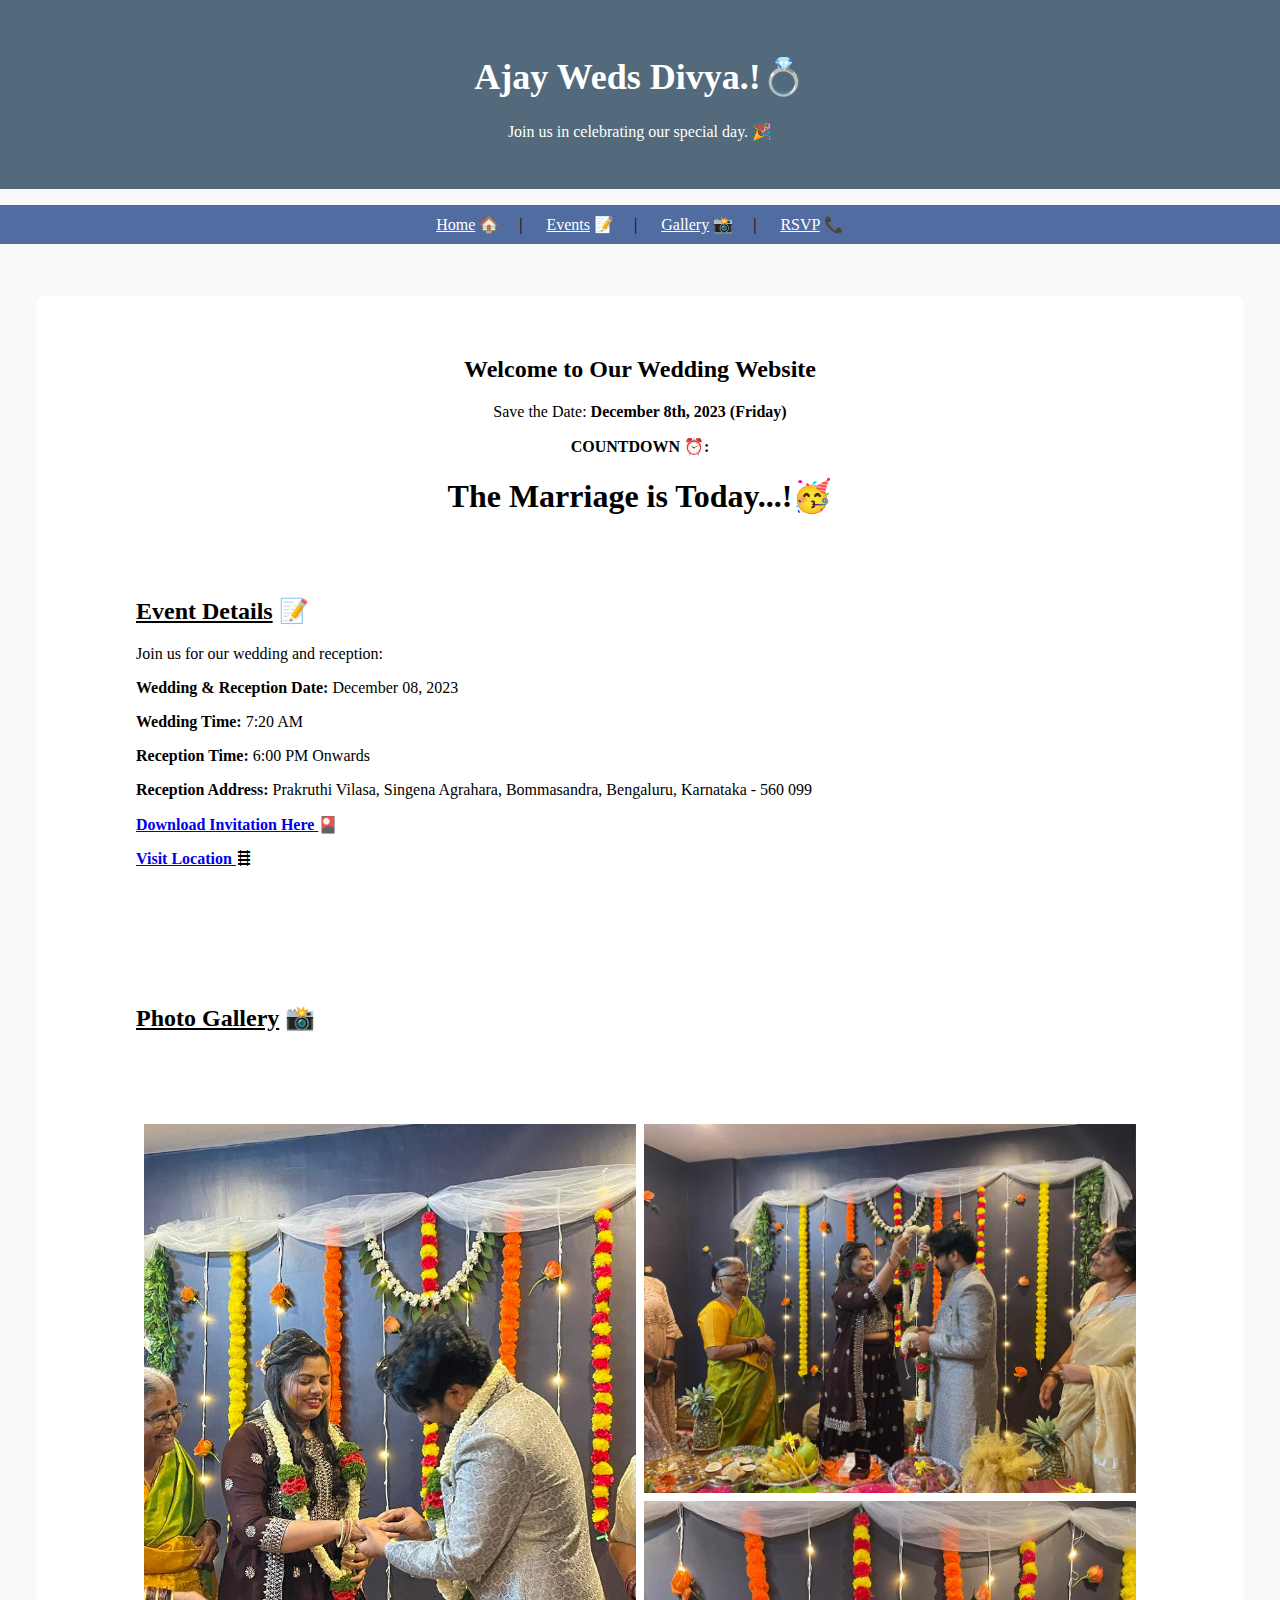
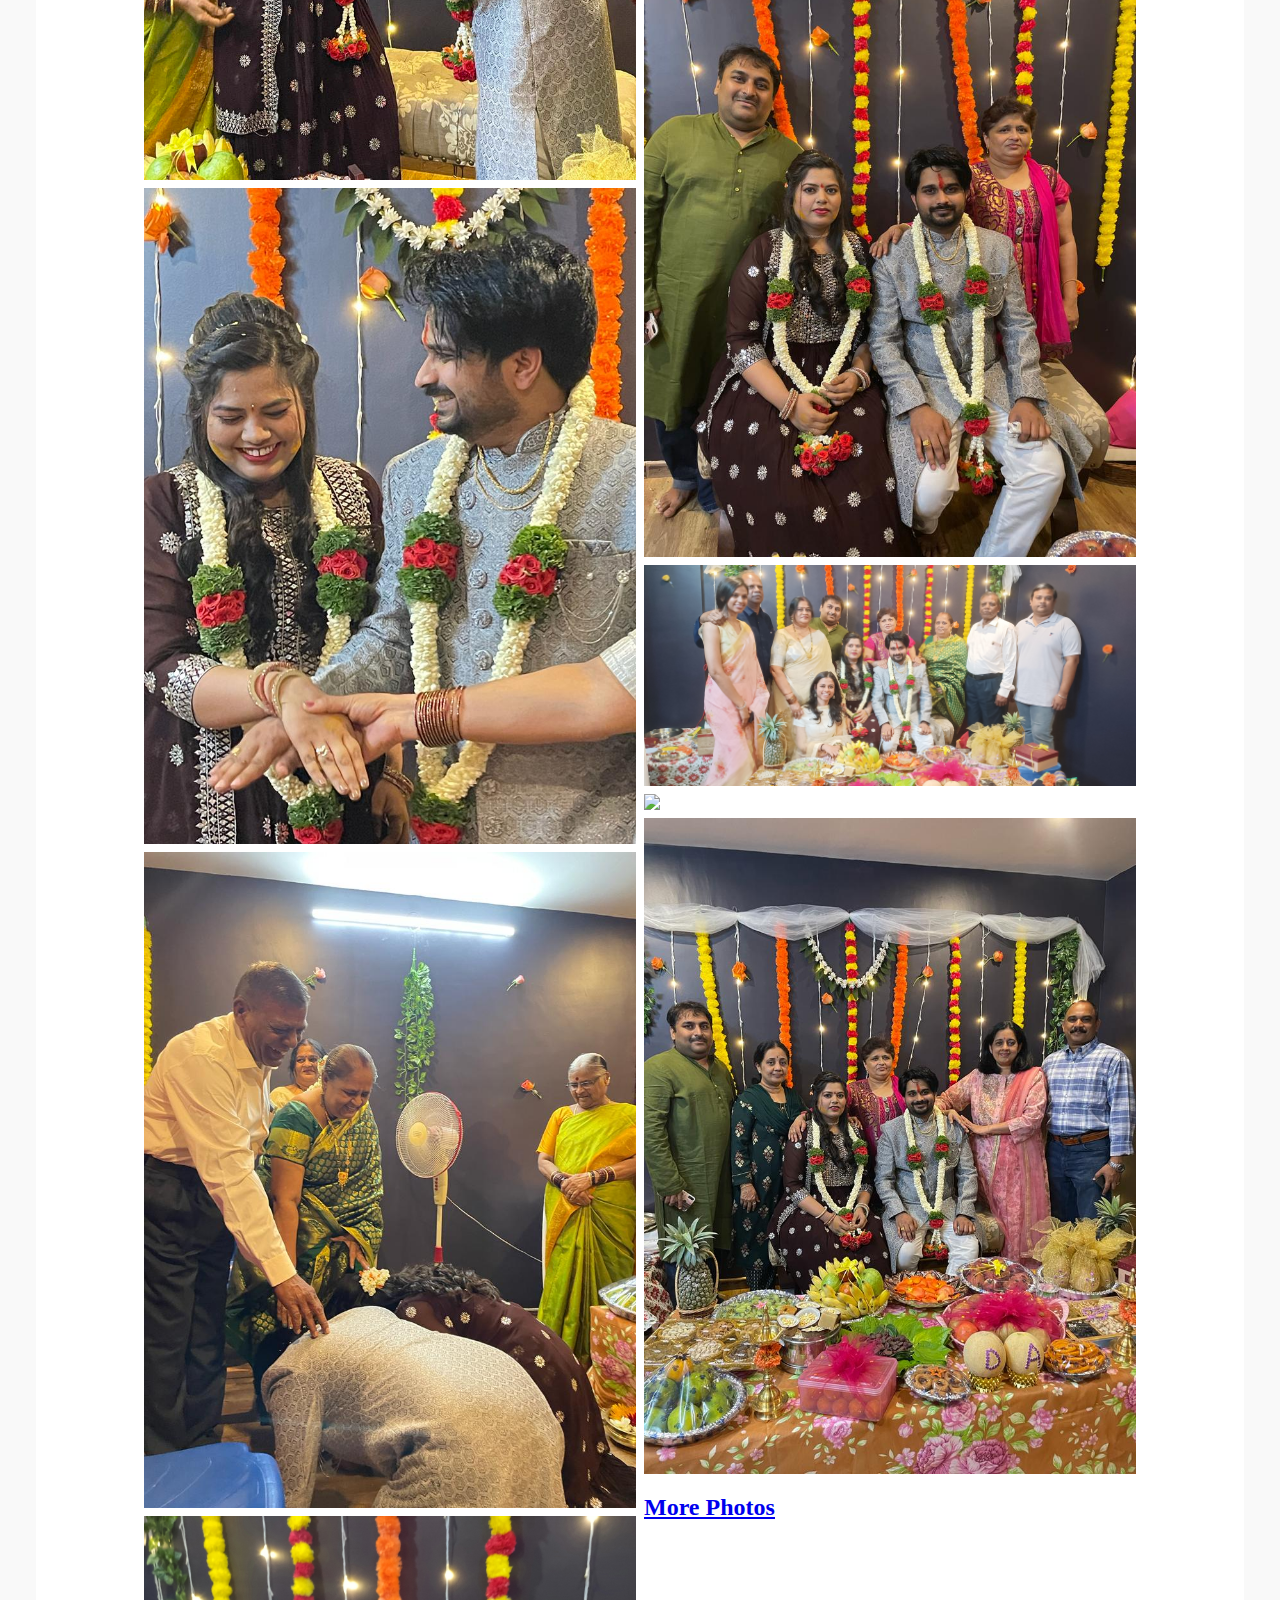
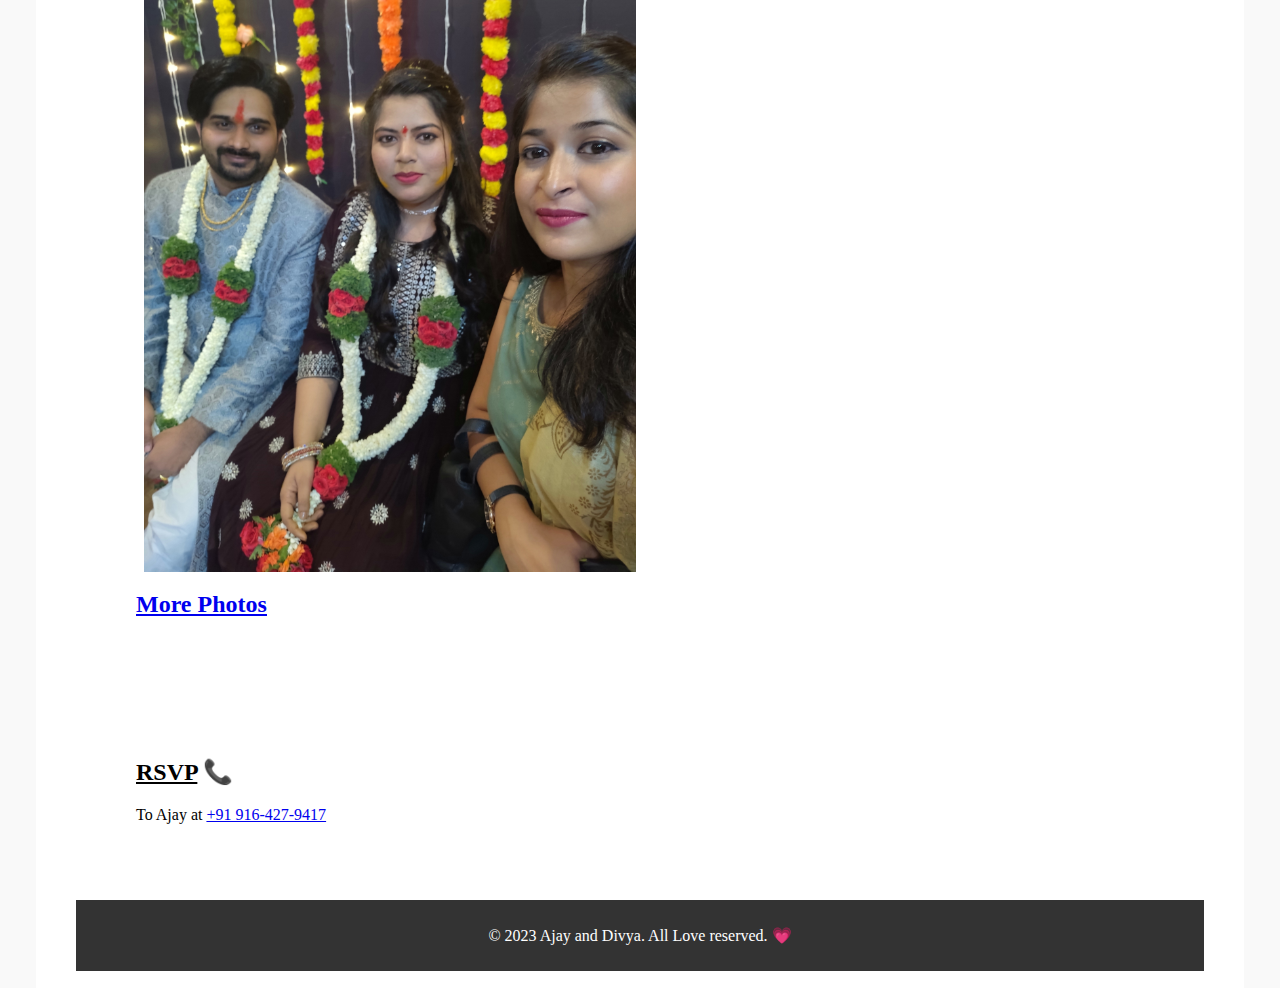
==== index.html @ 6364692f "Update index.html" ====
<!DOCTYPE html>
<html lang="en">
<head>
    <meta charset="UTF-8">
    <meta name="viewport" content="width=device-width, initial-scale=1.0,maximum-scale=1.0,user-scalable=no"> 
    <title>Ajay Weds Divya &#128151;</title>
    <link rel="stylesheet" href="style.css">
<script>
// Set the date we're counting down to
var countDownDate = new Date("Dec 8, 2023 00:00:00").getTime();

// Update the count down every 1 second
var x = setInterval(function() {

  // Get today's date and time
  var now = new Date().getTime();
    
  // Find the distance between now and the count down date
  var distance = countDownDate - now;
    
  // Time calculations for days, hours, minutes and seconds
  var days = Math.floor(distance / (1000 * 60 * 60 * 24));
  var hours = Math.floor((distance % (1000 * 60 * 60 * 24)) / (1000 * 60 * 60));
  var minutes = Math.floor((distance % (1000 * 60 * 60)) / (1000 * 60));
  var seconds = Math.floor((distance % (1000 * 60)) / 1000);
    
  // Output the result in an element with id="demo"
  document.getElementById("demo").innerHTML =  days + "d " + hours + "h "
  + minutes + "m " + seconds + "s " + " to go...!";
    
  // If the count down is over, write some text 
  if (distance < 0) {
    clearInterval(x);
    document.getElementById("demo").innerHTML = "The Marriage is Today...!🥳";
  }
}, 1000);


// Get the elements with class="column"
var elements = document.getElementsByClassName("column");

// Declare a loop variable
var i;

// Four images side by side
function four() {
  for (i = 0; i < elements.length; i++) {
    elements[i].style.msFlex = "10%";  // IE10
    elements[i].style.flex = "10%";
  }
}

// Add active class to the current button (highlight it)
var header = document.getElementById("myHeader");
var btns = header.getElementsByClassName("btn");
for (var i = 0; i < btns.length; i++) {
  btns[i].addEventListener("click", function() {
    var current = document.getElementsByClassName("active");
    current[0].className = current[0].className.replace(" active", "");
    this.className += " active";
  });
}

</script>
</head>
<body>

<div id="myHeader">
    <header class="header">
        <h1>Ajay Weds Divya.!💍</h1>
        <p>Join us in celebrating our special day. 🎉</p>
    </header>
    
 <nav>
        <ul>
            <li><a href="#home"><u>Home</u> 🏠</a></li>|
            <li><a href="#events"><u>Events</u> 📝</a></li>|
            <li><a href="#gallery"><u>Gallery</u> 📸</a></li>|
            <li><a href="#rsvp"><u>RSVP</u> 📞</a></li>    
        </ul>
  </nav>
</div>
   
   <div class="content" id="home">
    <section >
        <center><h2>Welcome to Our Wedding Website</h2>
        <p>Save the Date: <b>December 8th, 2023 (Friday)</b></p>
	<b>COUNTDOWN ⏰: <h1 id="demo"></h1></b></center>

    <section id="events">
    <h2><u>Event Details</u> 📝</h2>
    <p>Join us for our wedding and reception:</p>
    
    <p><strong>Wedding & Reception Date:</strong> December 08, 2023</p>
    <p><strong>Wedding Time:</strong> 7:20 AM</p>

     <p><strong>Reception Time:</strong> 6:00 PM Onwards</p>
     <p><strong>Reception Address:</strong> Prakruthi Vilasa, Singena Agrahara, Bommasandra, Bengaluru, Karnataka - 560 099</p>	
     <p><a href="Wedding_Invitation.jpeg" download="Download Invitation"><b>Download Invitation Here  </b></a> 🎴</p>
     <p><a href="https://maps.app.goo.gl/5Yb8RL74JtRNs9Ew7" target="_blank"> <b>Visit Location</b>   </a> 🛤 </p>
</section>

    <section id="gallery">
        <h2><u>Photo Gallery</u> 📸</h2>
	
	<!-- Header -->
<div class="header" id="myHeader">
</div>
<!-- Photo Grid -->
<div class="row"> 
  <div class="column">
    <img src="1.jpg" style="width:100%">
    <img src="3.jpg" style="width:100%">
    <img src="5.jpg" style="width:100%">
    <img src="8.jpg" style="width:100%">
  </div>
  <div class="column">
    <img src="2.jpg" style="width:100%">
    <img src="4.jpg" style="width:100%">
    <img src="6.jpg" style="width:100%">
    <img src="9.jpg" style="width:100%">    
    <img src="7.jpg" style="width:100%">
    <a href="Gallery.html"> <h2><u>More Photos</u></h2></a>
  </div>  
</div>
	    <a href="Gallery.html"> <h2><u>More Photos</u></h2></a>
    </section>

    <section id="rsvp">
        <h2><u>RSVP</u> 📞</h2>
        <p>To Ajay at <a href="tel:+91 916-427-9417">+91 916-427-9417</a>
</p>
    </section>
    
    <footer>
        <p>&copy; 2023 Ajay and Divya. All Love reserved. &#x1F497;</p>
    </footer>
</div>
<script>
window.onscroll = function() {myFunction()};

var header = document.getElementById("myHeader");
var sticky = header.offsetTop;

function myFunction() {
  if (window.pageYOffset > sticky) {
    header.classList.add("sticky");
  } else {
    header.classList.remove("sticky");
  }
}
</script>
</body>
</html>
---- style.css ----
body {
    font-family: Bradley Hand, cursive;
    margin: 0;
    padding: 0;
    background-color: #f9f9f9;
}

header {
    background-color: #526A7C;
    color: #fff;
    text-align: center;
    padding: 20px 0;
}

header h1 {
    font-size: 36px;
}

nav ul {
    list-style: none;
    background-color: #516CA1;
    text-align: center;
    padding: 10px 0;
}

nav li {
    display: inline;
    margin: 0 20px;
}

nav a {
    text-decoration: none;
    color: #fff;
}

section {
    padding: 40px;
    background-color: #fff;
    margin: 20px;
    border-radius: 10px;
}

footer {
    background-color: #333;
    color: #fff;
    text-align: center;
    padding: 10px 0;
}


.header {
  text-align: center;
  padding: 32px;
}

.row {
  display: -ms-flexbox; /* IE 10 */
  display: flex;
  -ms-flex-wrap: wrap; /* IE 10 */
  flex-wrap: wrap;
  padding: 0 4px;
}

/* Create two equal columns that sits next to each other */
.column {
  -ms-flex: 50%; /* IE 10 */
  flex: 50%;
  padding: 0 4px;
}

.column img {
  margin-top: 8px;
  vertical-align: middle;
}

/* Style the buttons */
.btn {
  border: none;
  outline: none;
  padding: 10px 16px;
  background-color: #f1f1f1;
  cursor: pointer;
  font-size: 18px;
}

.btn:hover {
  background-color: #ddd;
}

.btn.active {
  background-color: #666;
  color: white;
}
* {
  box-sizing: border-box;
}

.top-container {
  background-color: #f1f1f1;
  padding: 30px;
  text-align: center;
}



.content {
  padding: 16px;
}

.sticky {
  position: fixed;
  top: 0;
  width: 100%;
}

.sticky + .content {
  padding-top: 102px;
}
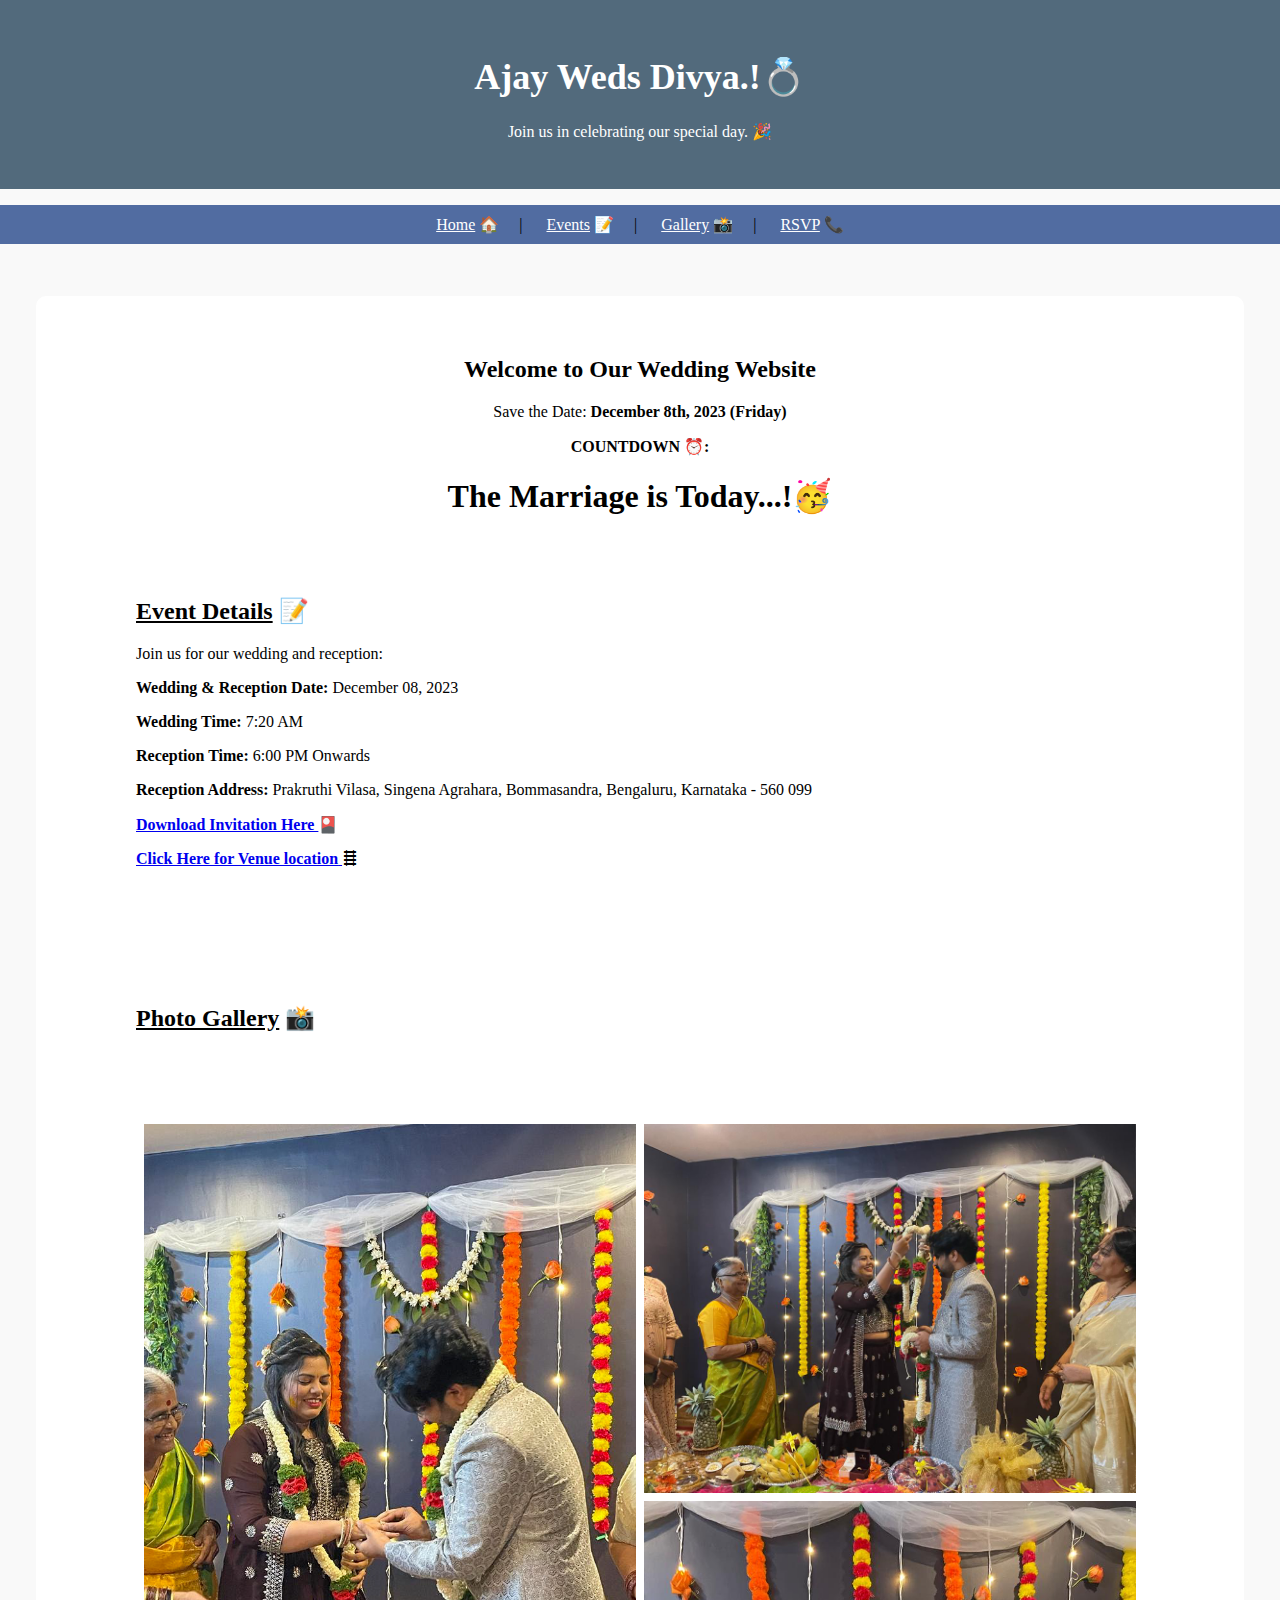
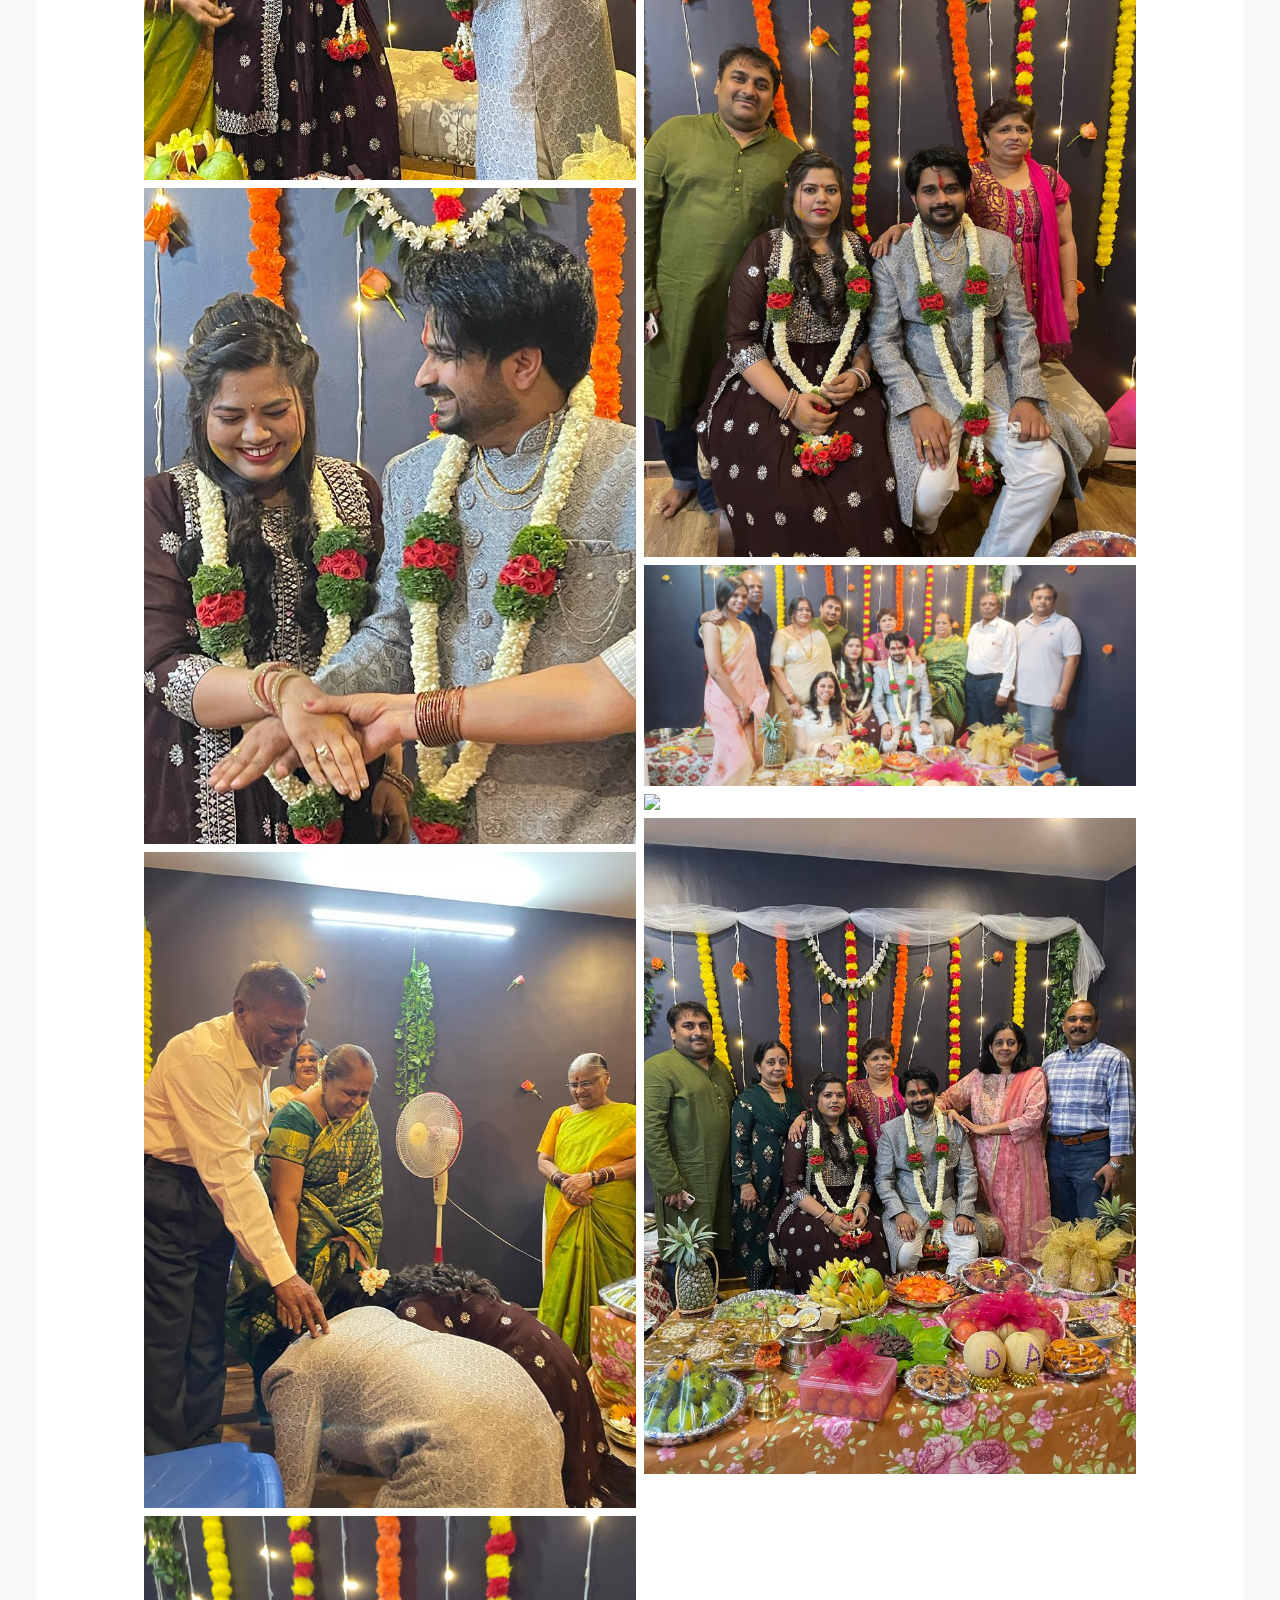
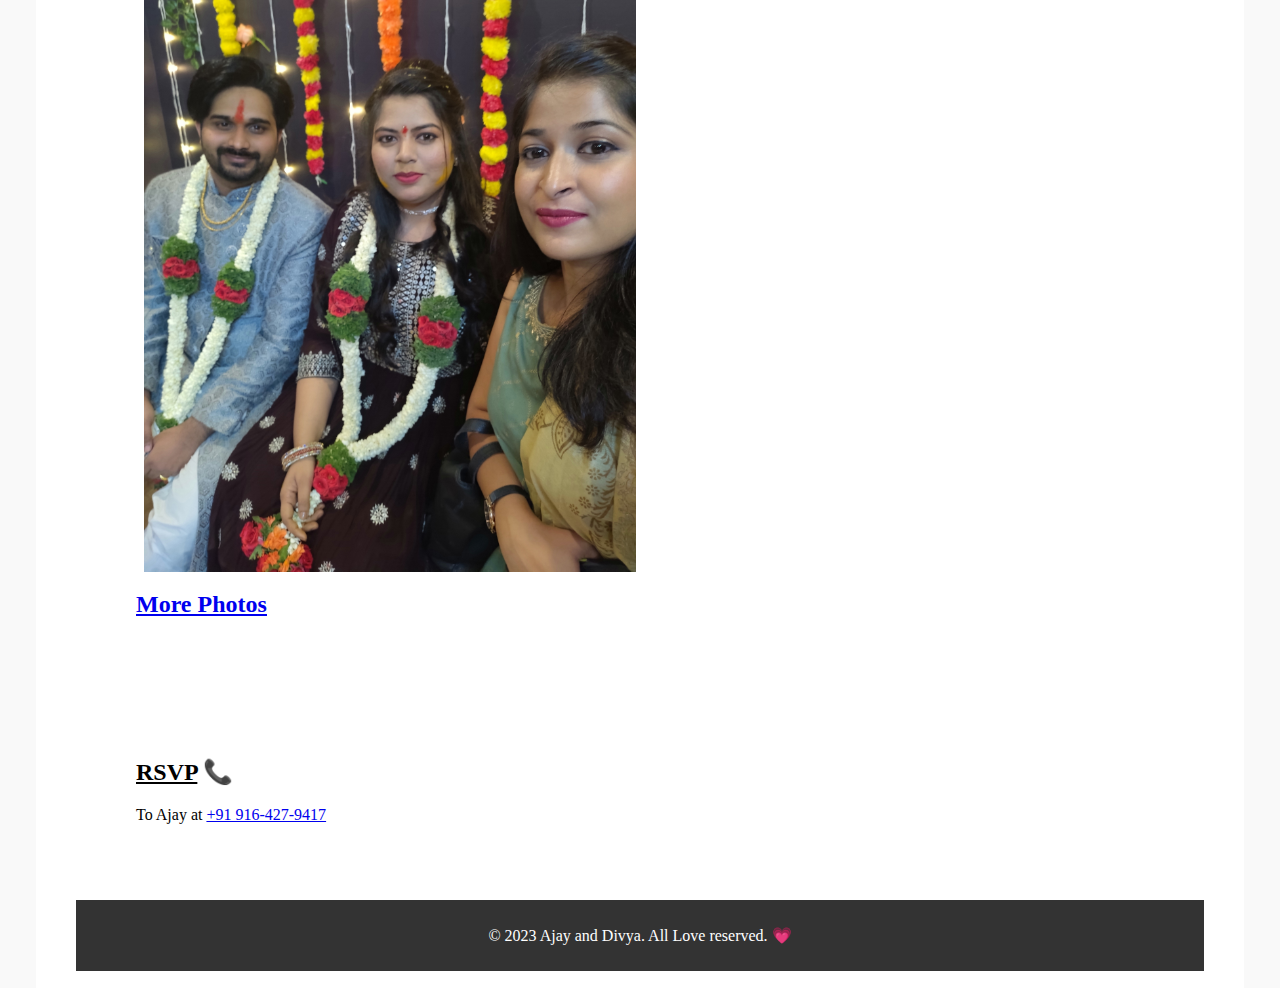
==== commit dd2091ca: "Update index.html" ====
--- a/index.html
+++ b/index.html
@@ -97,7 +97,7 @@
      <p><strong>Reception Time:</strong> 6:00 PM Onwards</p>
      <p><strong>Reception Address:</strong> Prakruthi Vilasa, Singena Agrahara, Bommasandra, Bengaluru, Karnataka - 560 099</p>	
      <p><a href="Wedding_Invitation.jpeg" download="Download Invitation"><b>Download Invitation Here  </b></a> 🎴</p>
-     <p><a href="https://maps.app.goo.gl/5Yb8RL74JtRNs9Ew7" target="_blank"> <b>Visit Location</b>   </a> 🛤 </p>
+     <p><a href="https://maps.app.goo.gl/5Yb8RL74JtRNs9Ew7" target="_blank"> <b>Click Here for Venue location</b> </a> 🛤 </p>
 </section>
 
     <section id="gallery">
@@ -120,7 +120,7 @@
     <img src="6.jpg" style="width:100%">
     <img src="9.jpg" style="width:100%">    
     <img src="7.jpg" style="width:100%">
-    <a href="Gallery.html"> <h2><u>More Photos</u></h2></a>
+    
   </div>  
 </div>
 	    <a href="Gallery.html"> <h2><u>More Photos</u></h2></a>
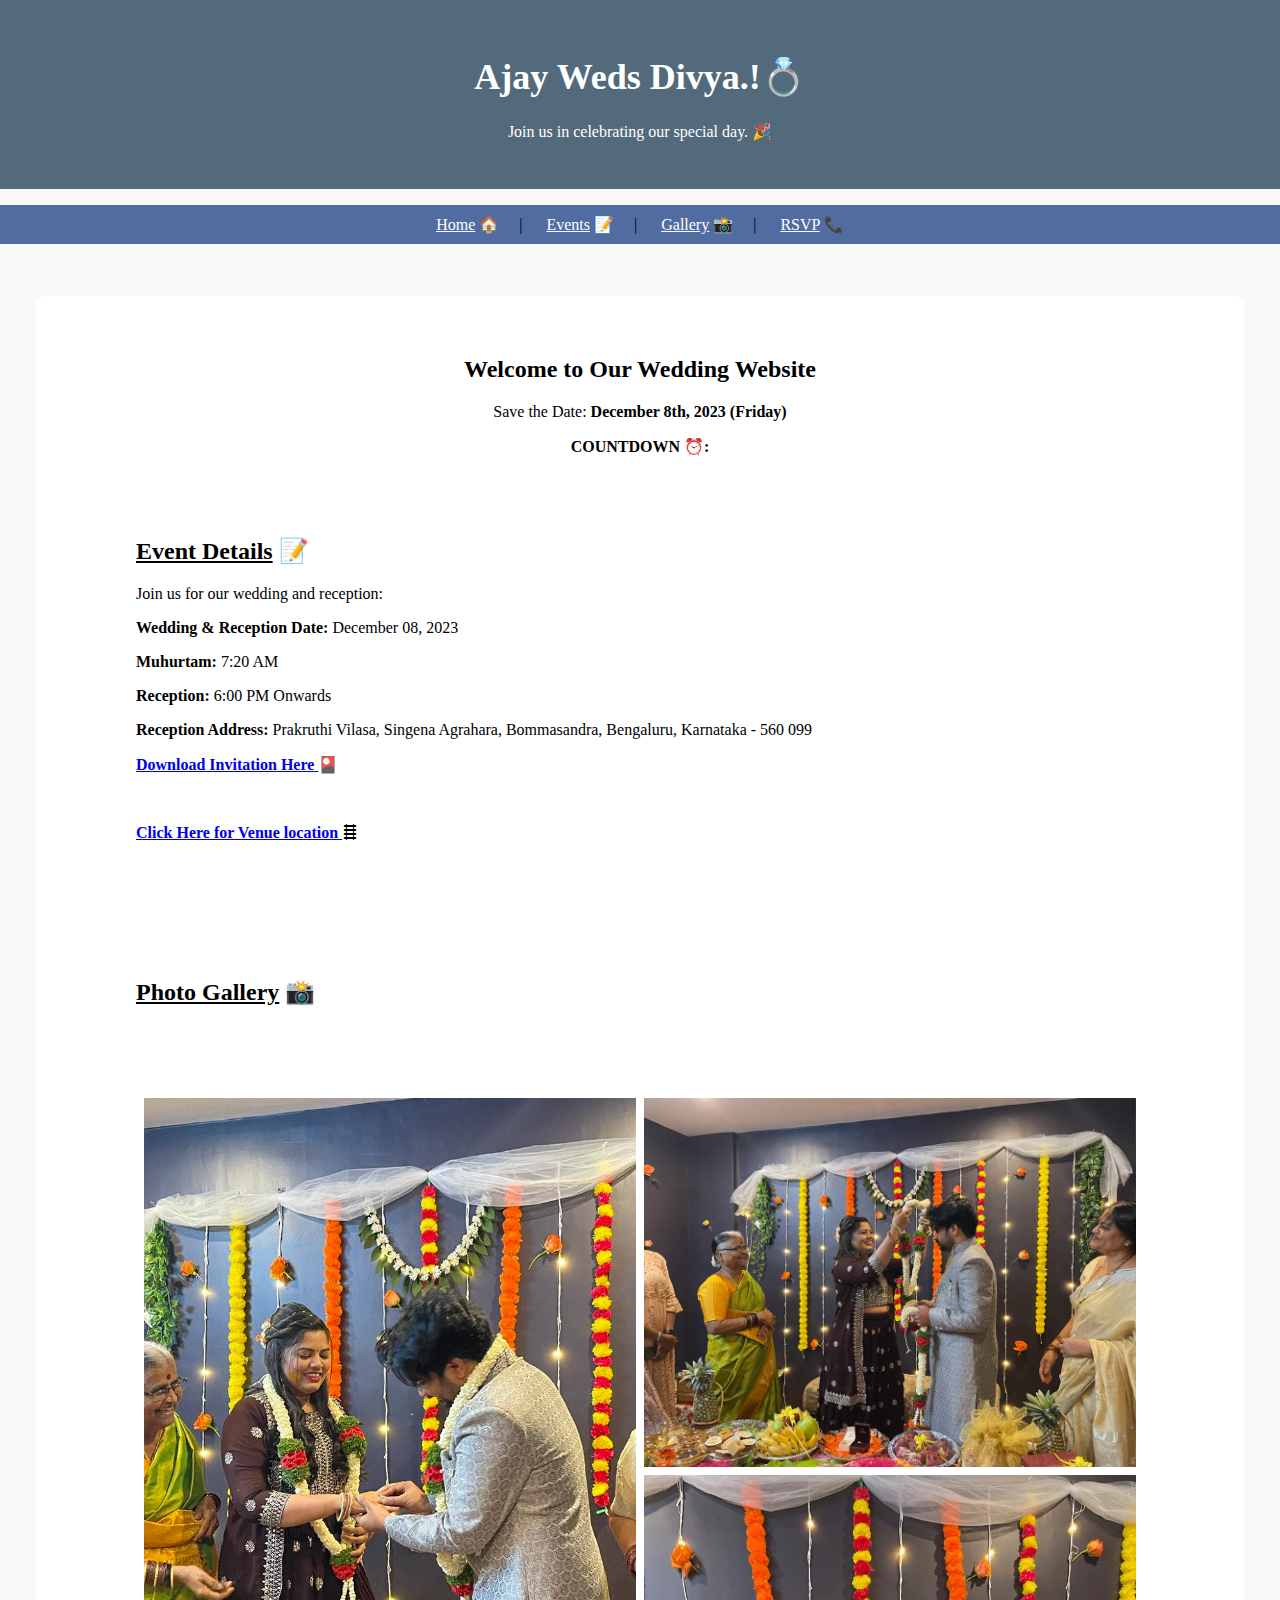
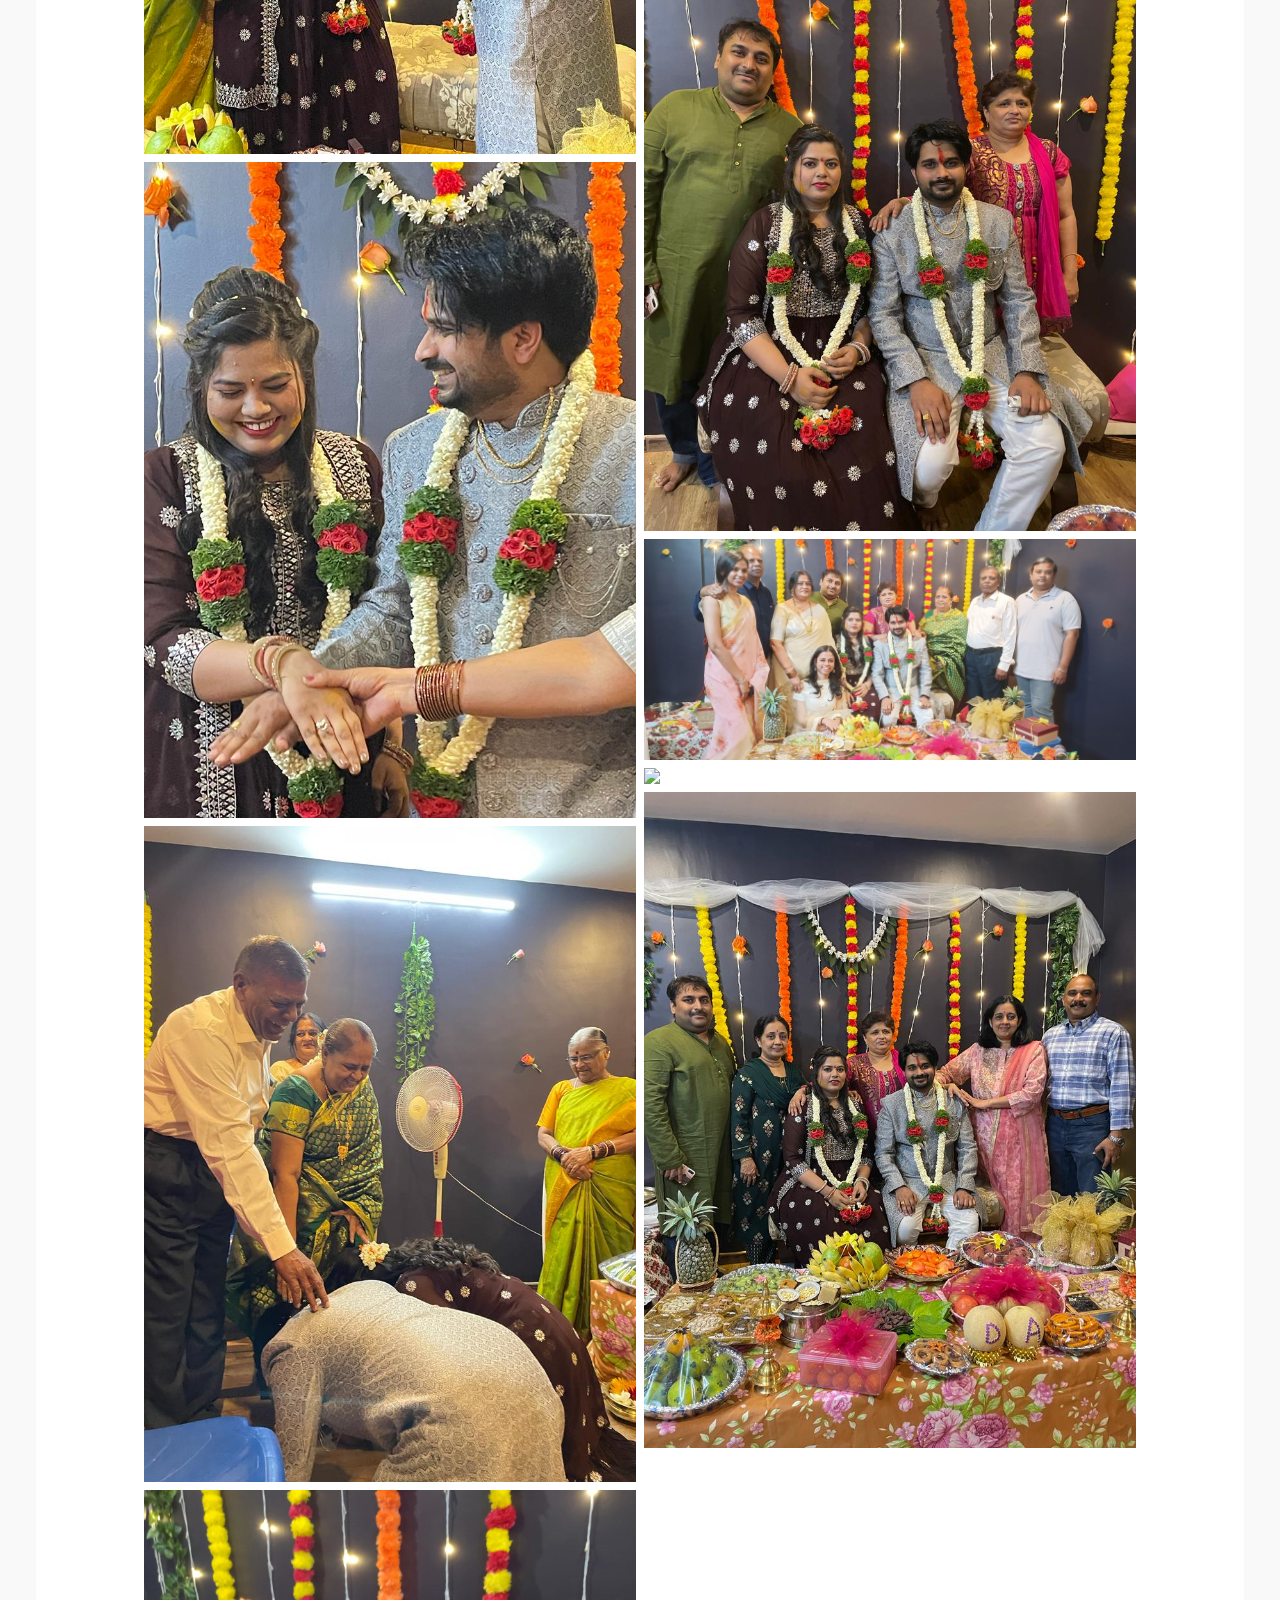
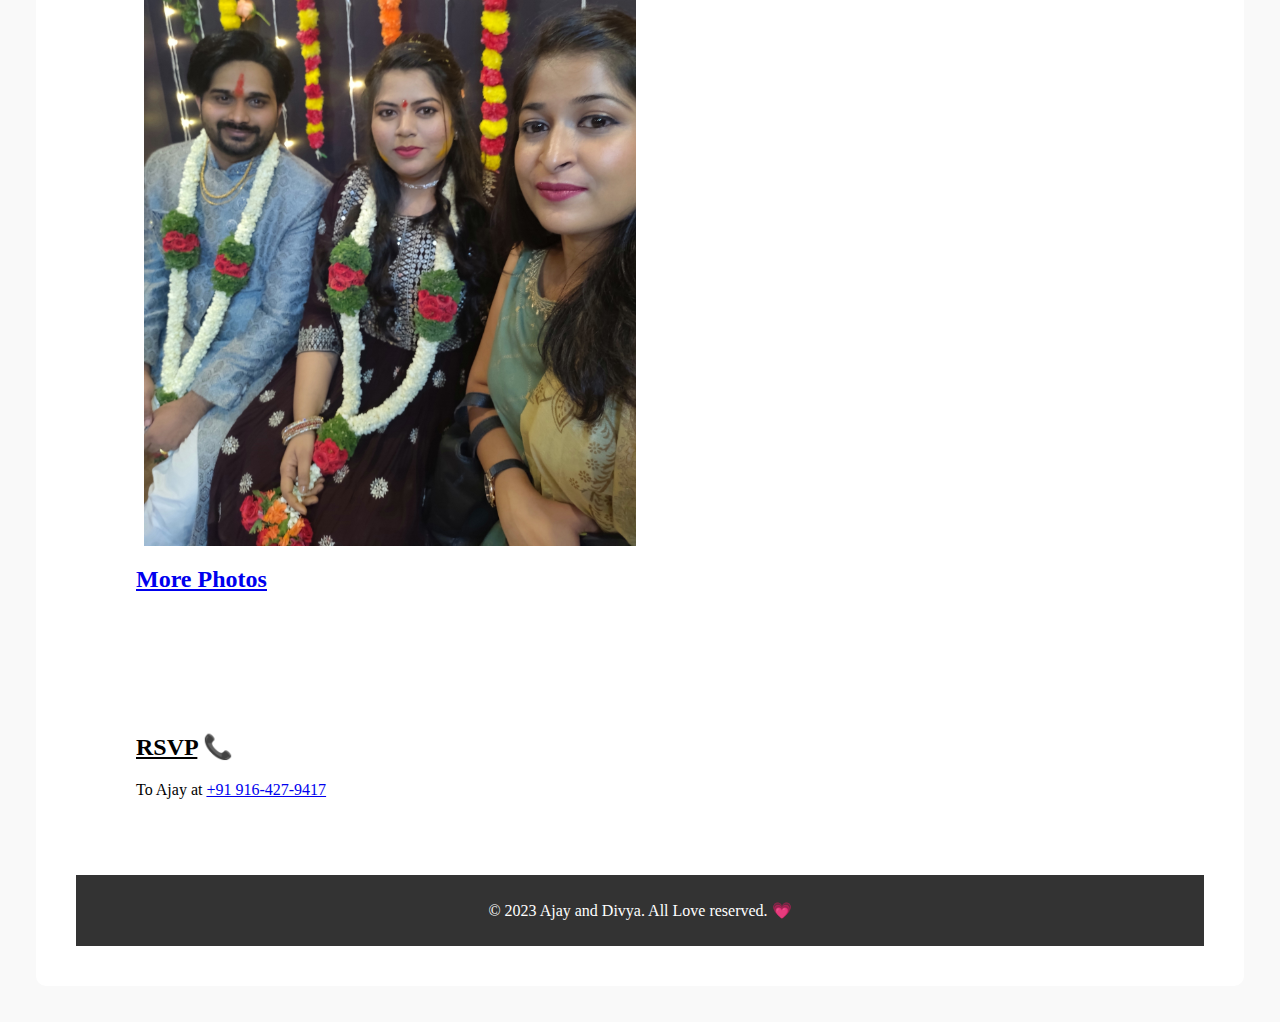
==== commit 6ad20937: "Update index.html" ====
--- a/index.html
+++ b/index.html
@@ -6,6 +6,125 @@
     <title>Ajay Weds Divya &#128151;</title>
     <link rel="stylesheet" href="style.css">
 <script>
+	body {
+    font-family: Bradley Hand, cursive;
+    margin: 0;
+    padding: 0;
+    background-color: #f9f9f9;
+}
+
+header {
+    background-color: #526A7C;
+    color: #fff;
+    text-align: center;
+    padding: 20px 0;
+}
+
+header h1 {
+    font-size: 36px;
+}
+
+nav ul {
+    list-style: none;
+    background-color: #516CA1;
+    text-align: center;
+    padding: 10px 0;
+}
+
+nav li {
+    display: inline;
+    margin: 0 20px;
+}
+
+nav a {
+    text-decoration: none;
+    color: #fff;
+}
+
+section {
+    padding: 40px;
+    background-color: #fff;
+    margin: 20px;
+    border-radius: 10px;
+}
+
+footer {
+    background-color: #333;
+    color: #fff;
+    text-align: center;
+    padding: 10px 0;
+}
+
+
+.header {
+  text-align: center;
+  padding: 32px;
+}
+
+.row {
+  display: -ms-flexbox; /* IE 10 */
+  display: flex;
+  -ms-flex-wrap: wrap; /* IE 10 */
+  flex-wrap: wrap;
+  padding: 0 4px;
+}
+
+/* Create two equal columns that sits next to each other */
+.column {
+  -ms-flex: 50%; /* IE 10 */
+  flex: 50%;
+  padding: 0 4px;
+}
+
+.column img {
+  margin-top: 8px;
+  vertical-align: middle;
+}
+
+/* Style the buttons */
+.btn {
+  border: none;
+  outline: none;
+  padding: 10px 16px;
+  background-color: #f1f1f1;
+  cursor: pointer;
+  font-size: 18px;
+}
+
+.btn:hover {
+  background-color: #ddd;
+}
+
+.btn.active {
+  background-color: #666;
+  color: white;
+}
+* {
+  box-sizing: border-box;
+}
+
+.top-container {
+  background-color: #f1f1f1;
+  padding: 30px;
+  text-align: center;
+}
+
+
+
+.content {
+  padding: 16px;
+}
+
+.sticky {
+  position: fixed;
+  top: 0;
+  width: 100%;
+}
+
+.sticky + .content {
+  padding-top: 102px;
+}
+	
 // Set the date we're counting down to
 var countDownDate = new Date("Dec 8, 2023 00:00:00").getTime();
 
@@ -92,11 +211,12 @@
     <p>Join us for our wedding and reception:</p>
     
     <p><strong>Wedding & Reception Date:</strong> December 08, 2023</p>
-    <p><strong>Wedding Time:</strong> 7:20 AM</p>
-
-     <p><strong>Reception Time:</strong> 6:00 PM Onwards</p>
+    <p><strong>Muhurtam: </strong> 7:20 AM</p>
+
+     <p><strong>Reception: </strong> 6:00 PM Onwards</p>
      <p><strong>Reception Address:</strong> Prakruthi Vilasa, Singena Agrahara, Bommasandra, Bengaluru, Karnataka - 560 099</p>	
      <p><a href="Wedding_Invitation.jpeg" download="Download Invitation"><b>Download Invitation Here  </b></a> 🎴</p>
+    </br>
      <p><a href="https://maps.app.goo.gl/5Yb8RL74JtRNs9Ew7" target="_blank"> <b>Click Here for Venue location</b> </a> 🛤 </p>
 </section>
 
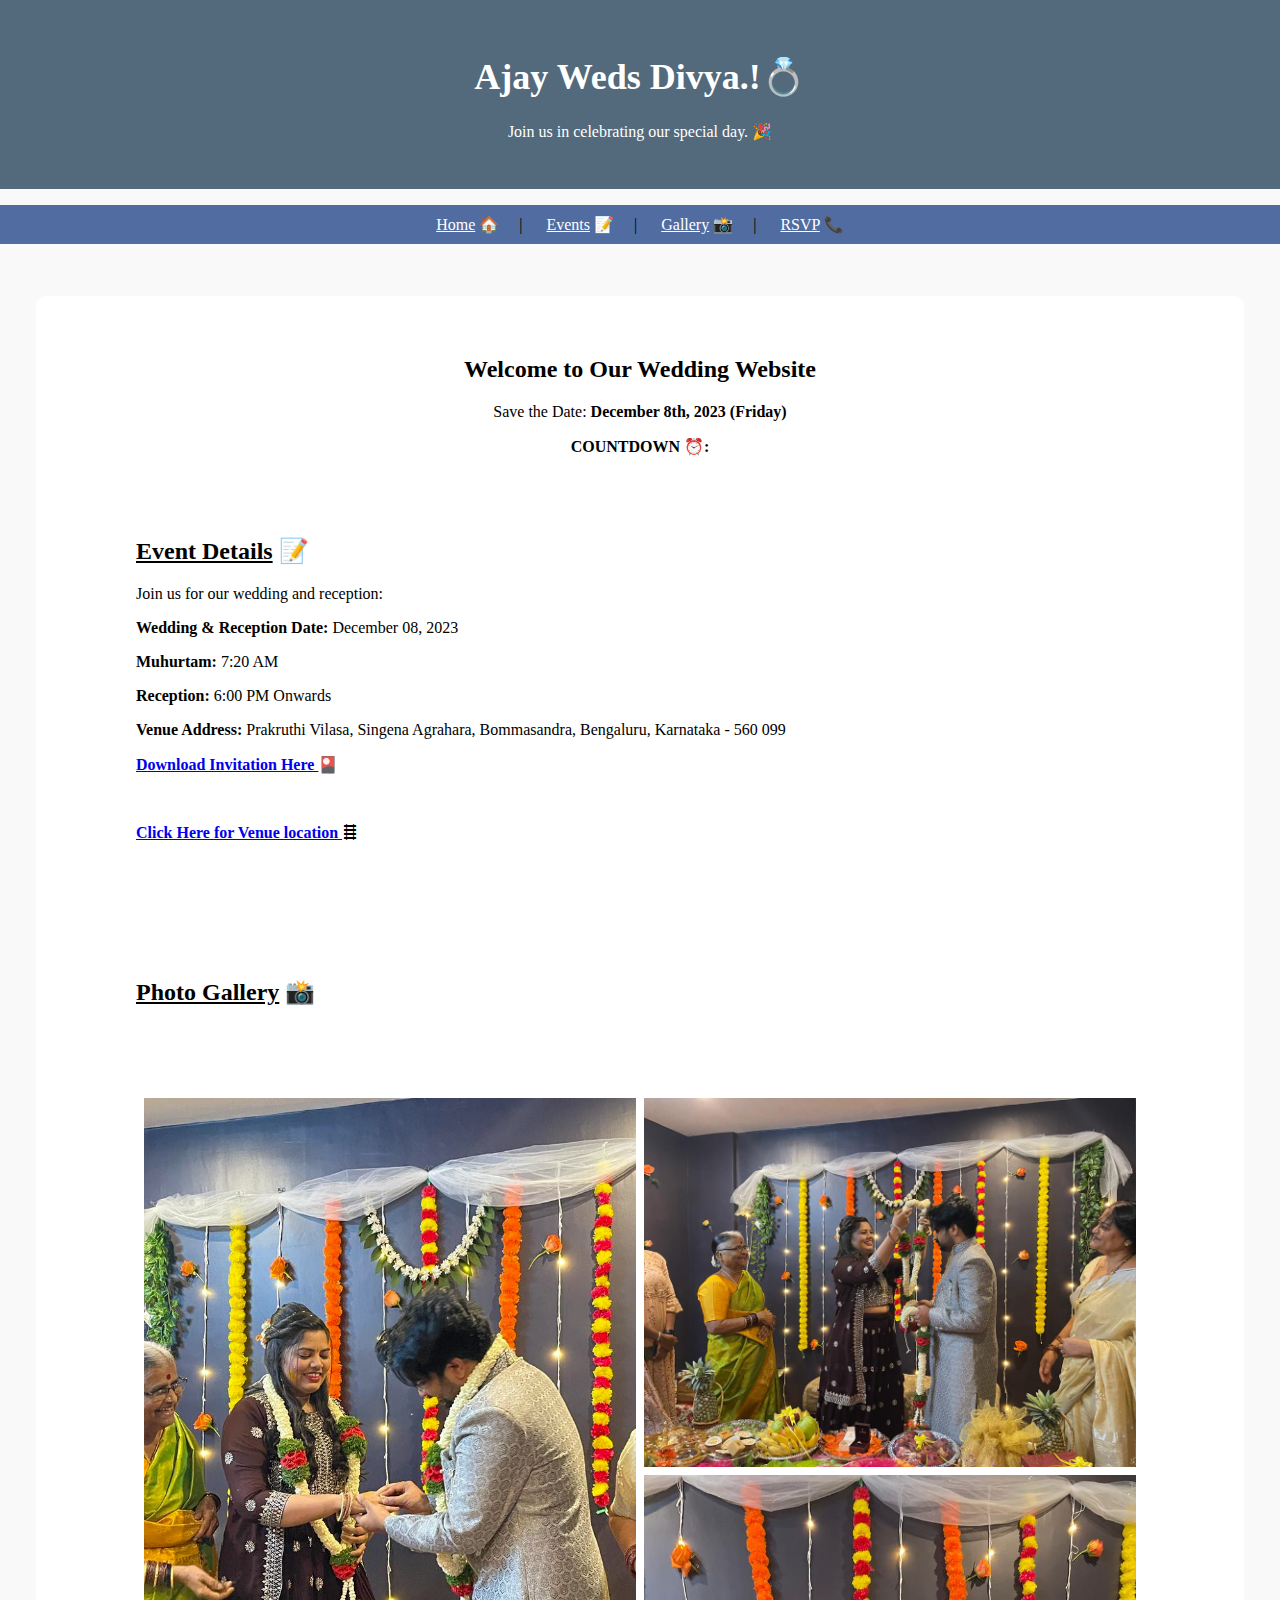
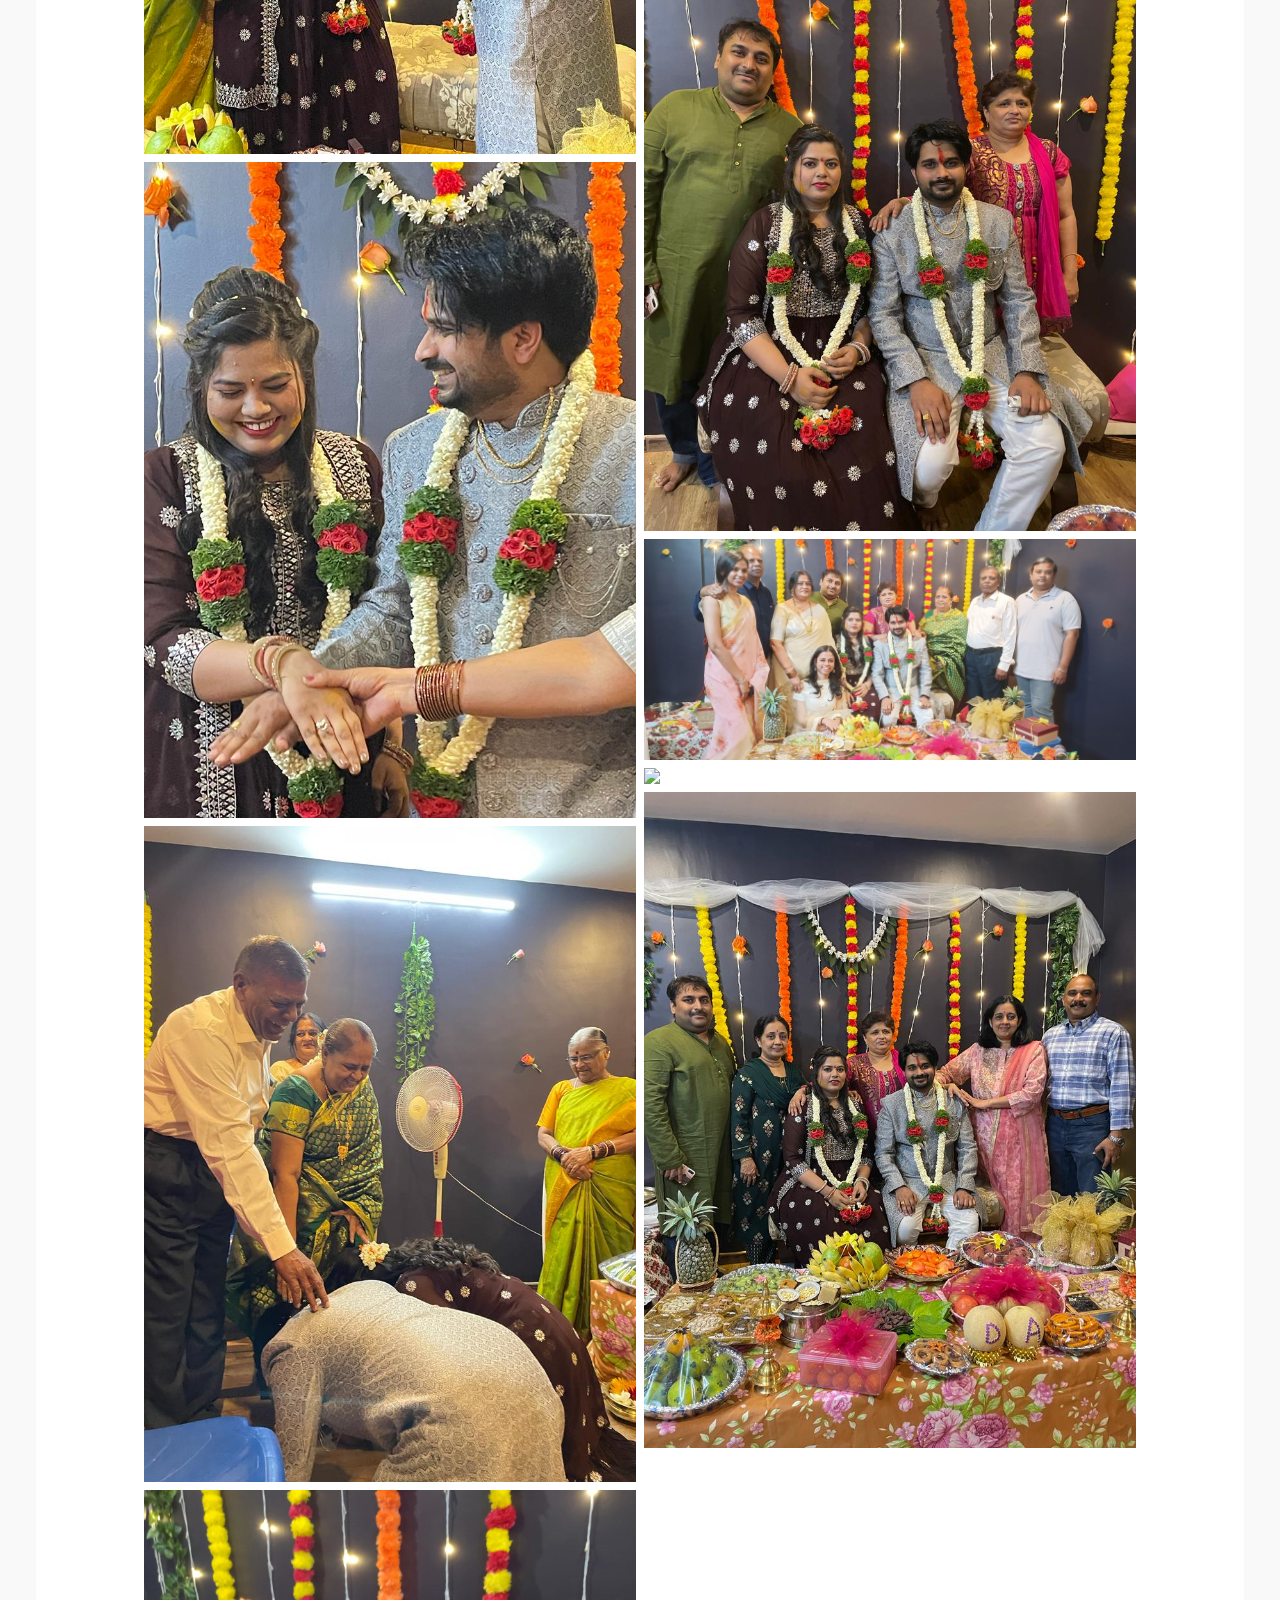
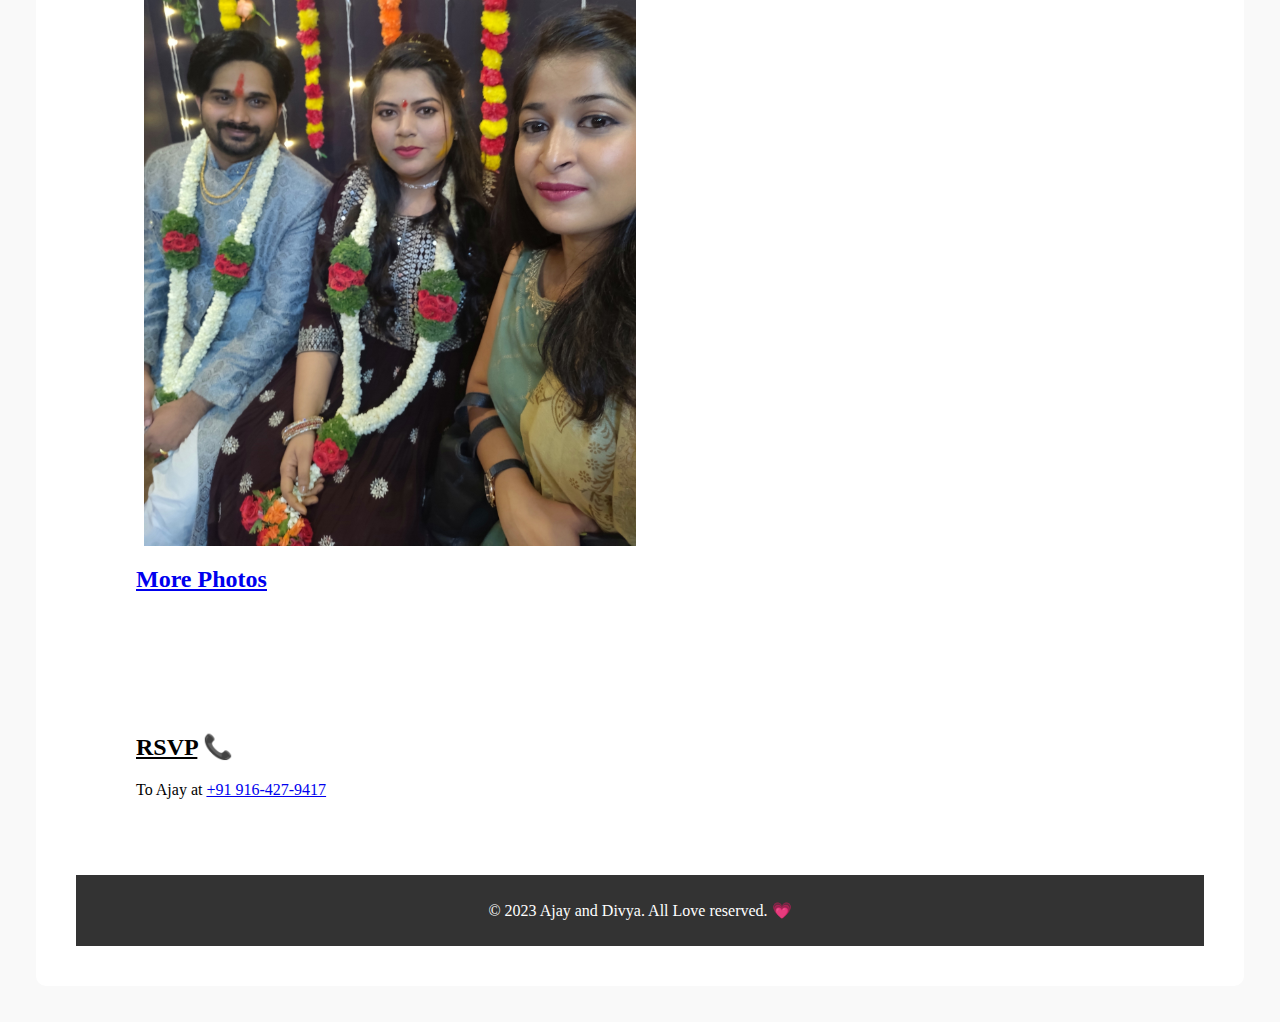
==== commit d26ac9c2: "Update index.html" ====
--- a/index.html
+++ b/index.html
@@ -214,7 +214,7 @@
     <p><strong>Muhurtam: </strong> 7:20 AM</p>
 
      <p><strong>Reception: </strong> 6:00 PM Onwards</p>
-     <p><strong>Reception Address:</strong> Prakruthi Vilasa, Singena Agrahara, Bommasandra, Bengaluru, Karnataka - 560 099</p>	
+     <p><strong>Venue Address:</strong> Prakruthi Vilasa, Singena Agrahara, Bommasandra, Bengaluru, Karnataka - 560 099</p>	
      <p><a href="Wedding_Invitation.jpeg" download="Download Invitation"><b>Download Invitation Here  </b></a> 🎴</p>
     </br>
      <p><a href="https://maps.app.goo.gl/5Yb8RL74JtRNs9Ew7" target="_blank"> <b>Click Here for Venue location</b> </a> 🛤 </p>
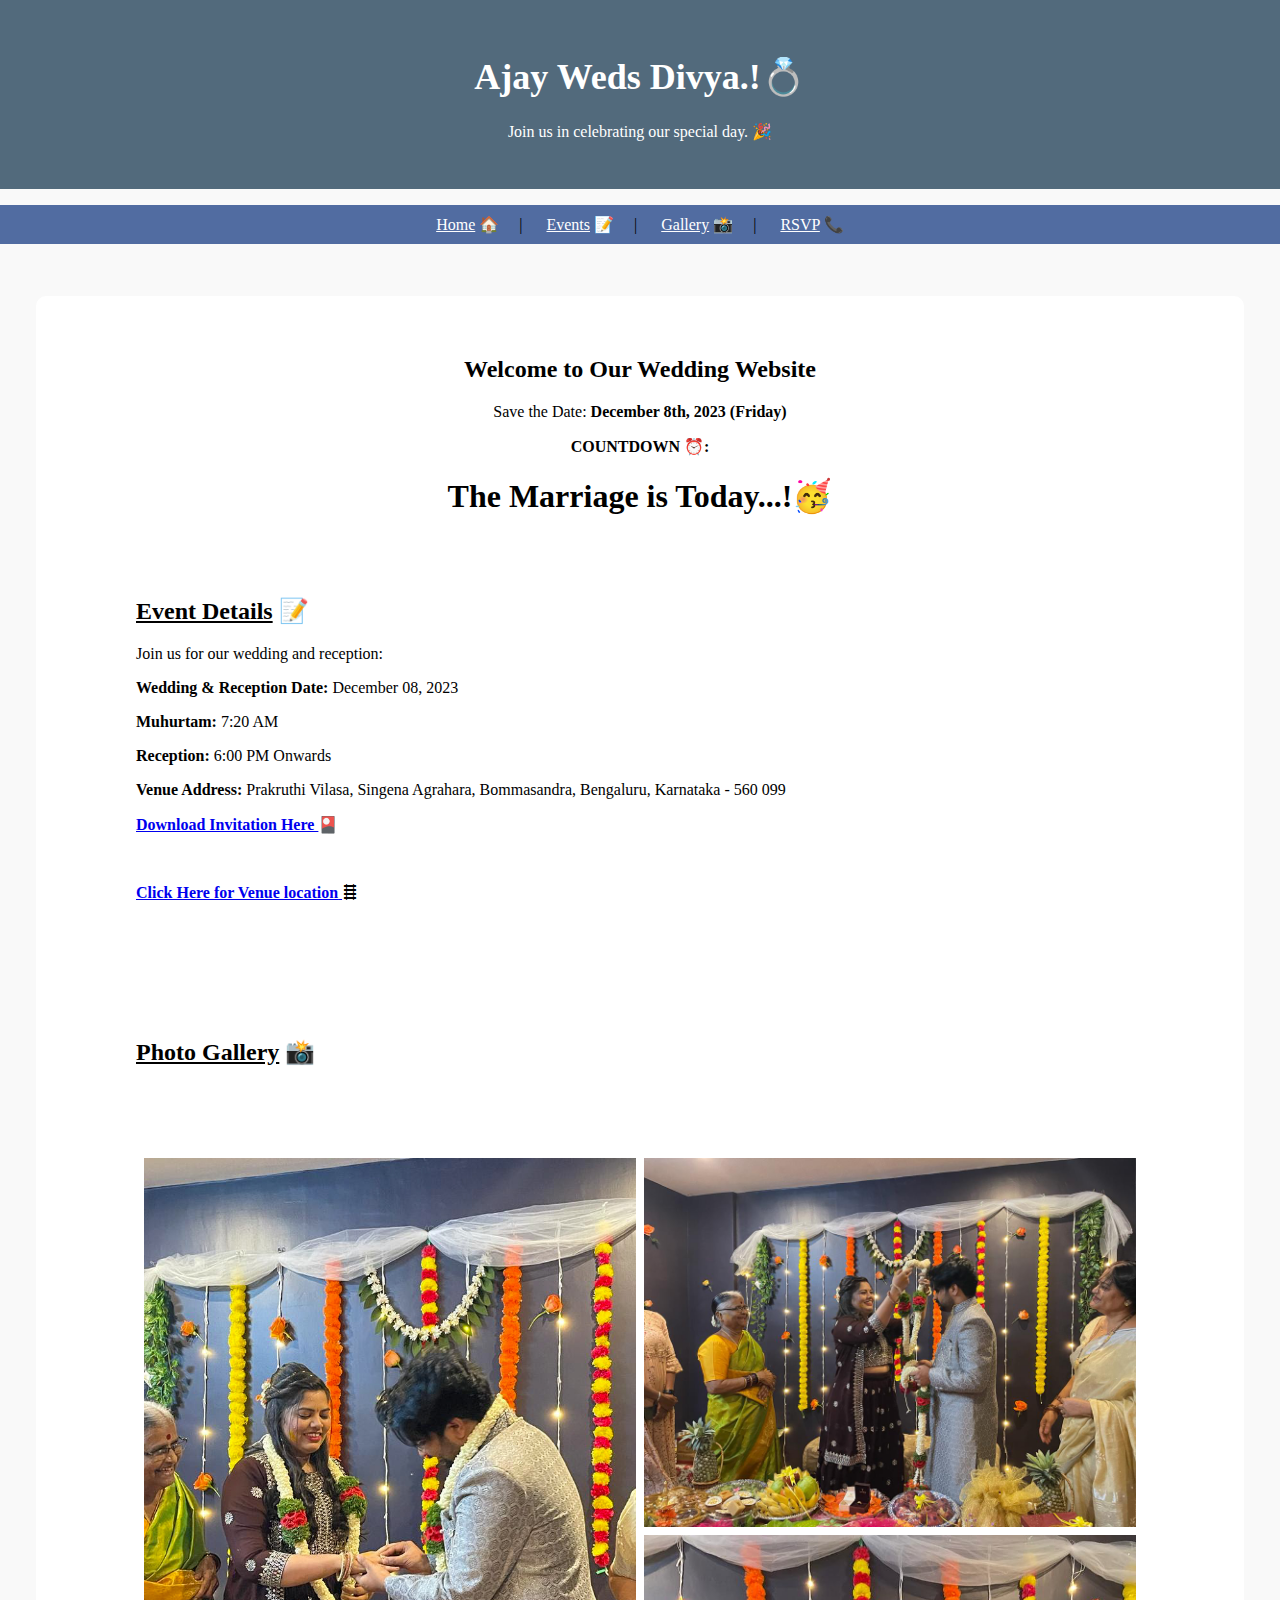
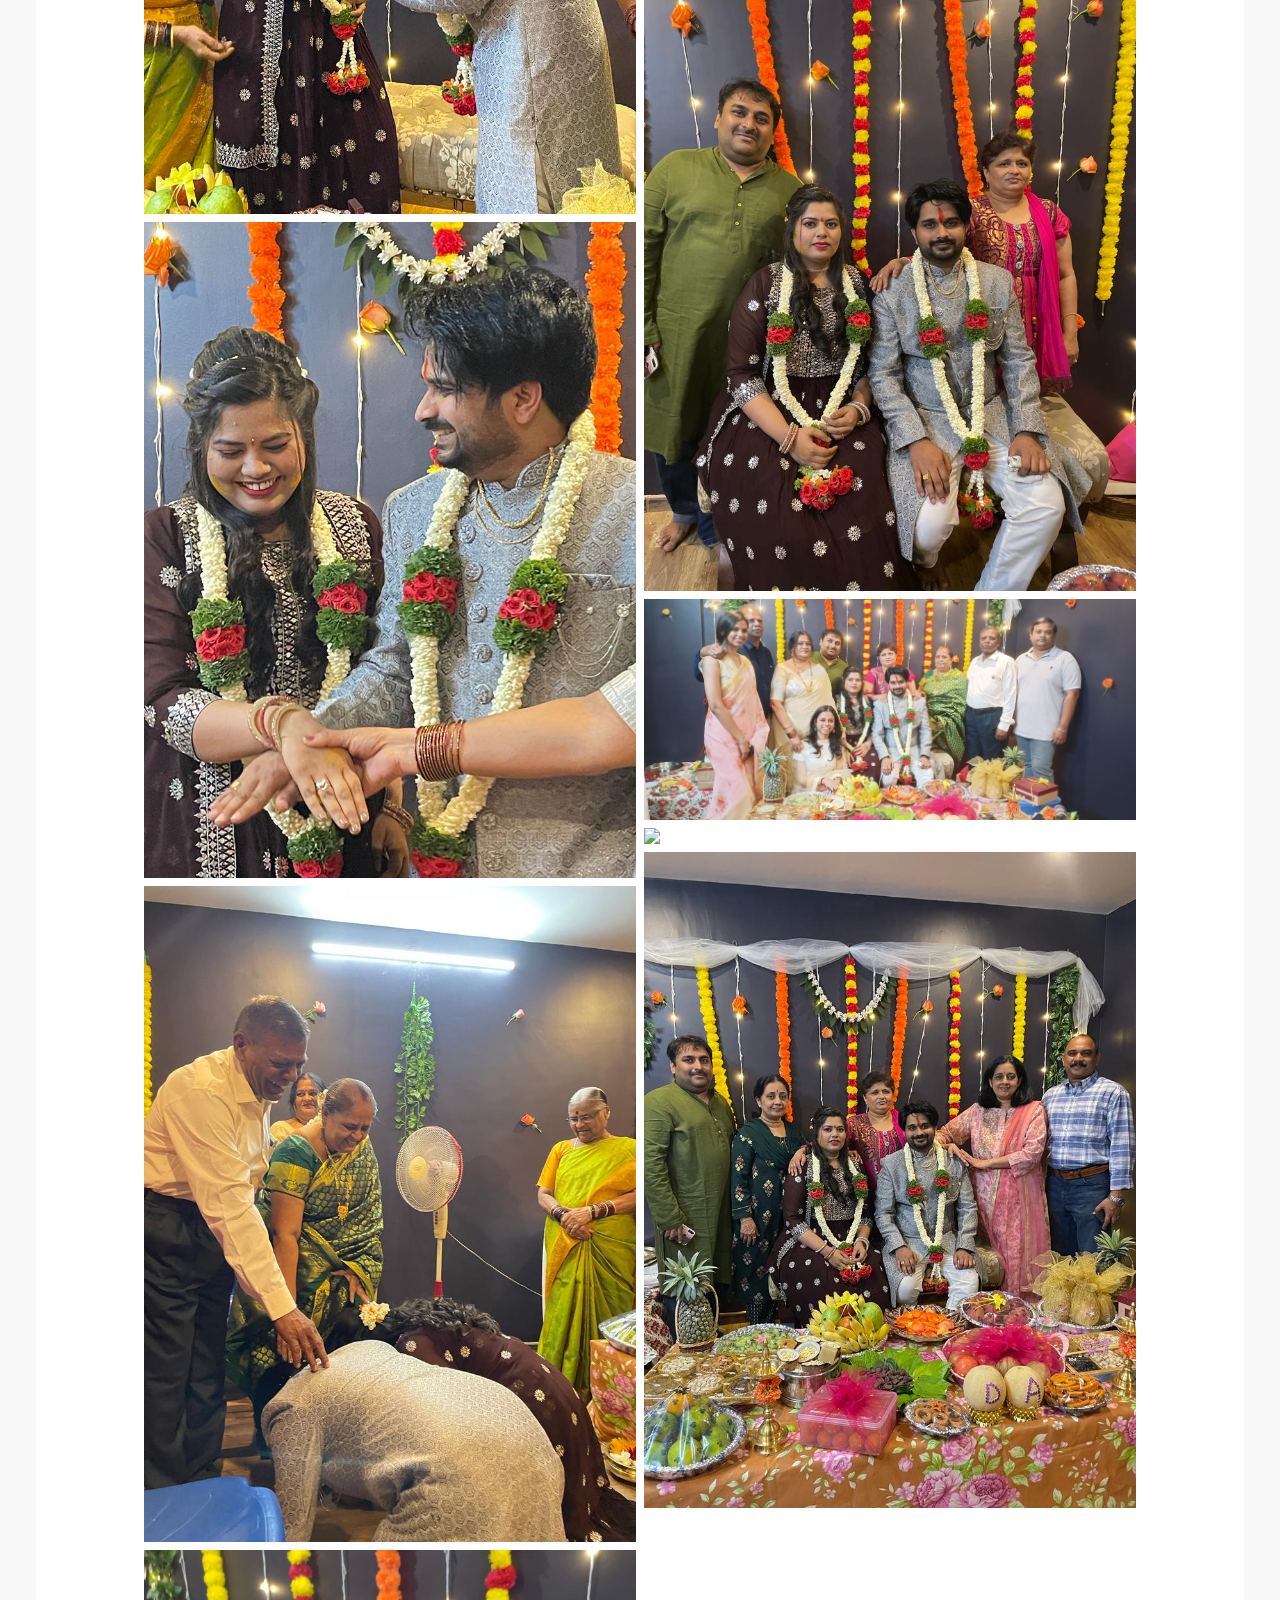
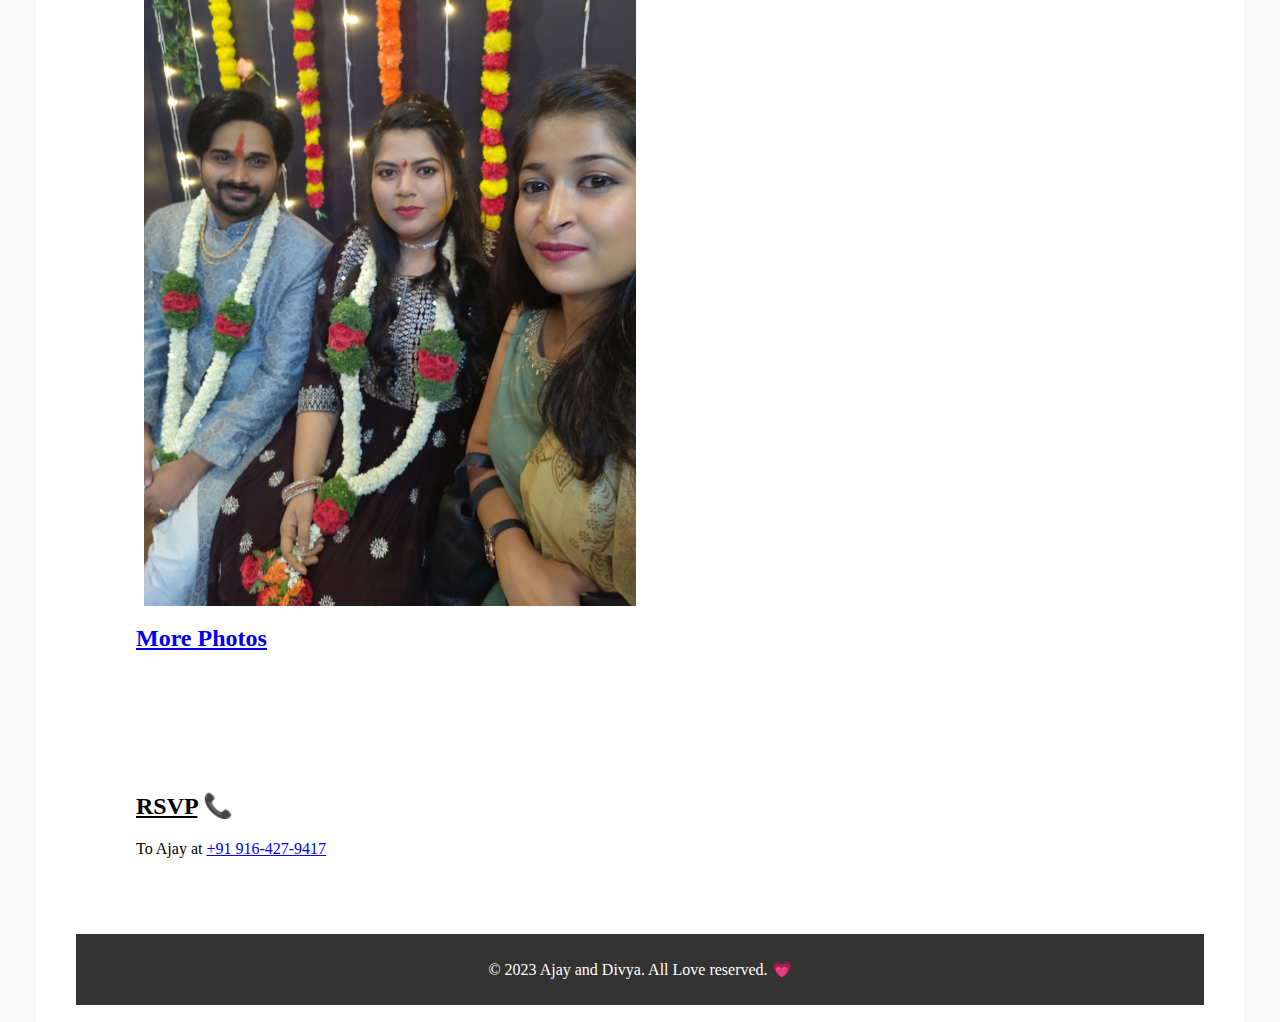
==== commit 12906ddc: "Update index.html" ====
--- a/index.html
+++ b/index.html
@@ -6,125 +6,7 @@
     <title>Ajay Weds Divya &#128151;</title>
     <link rel="stylesheet" href="style.css">
 <script>
-	body {
-    font-family: Bradley Hand, cursive;
-    margin: 0;
-    padding: 0;
-    background-color: #f9f9f9;
-}
-
-header {
-    background-color: #526A7C;
-    color: #fff;
-    text-align: center;
-    padding: 20px 0;
-}
-
-header h1 {
-    font-size: 36px;
-}
-
-nav ul {
-    list-style: none;
-    background-color: #516CA1;
-    text-align: center;
-    padding: 10px 0;
-}
-
-nav li {
-    display: inline;
-    margin: 0 20px;
-}
-
-nav a {
-    text-decoration: none;
-    color: #fff;
-}
-
-section {
-    padding: 40px;
-    background-color: #fff;
-    margin: 20px;
-    border-radius: 10px;
-}
-
-footer {
-    background-color: #333;
-    color: #fff;
-    text-align: center;
-    padding: 10px 0;
-}
-
-
-.header {
-  text-align: center;
-  padding: 32px;
-}
-
-.row {
-  display: -ms-flexbox; /* IE 10 */
-  display: flex;
-  -ms-flex-wrap: wrap; /* IE 10 */
-  flex-wrap: wrap;
-  padding: 0 4px;
-}
-
-/* Create two equal columns that sits next to each other */
-.column {
-  -ms-flex: 50%; /* IE 10 */
-  flex: 50%;
-  padding: 0 4px;
-}
-
-.column img {
-  margin-top: 8px;
-  vertical-align: middle;
-}
-
-/* Style the buttons */
-.btn {
-  border: none;
-  outline: none;
-  padding: 10px 16px;
-  background-color: #f1f1f1;
-  cursor: pointer;
-  font-size: 18px;
-}
-
-.btn:hover {
-  background-color: #ddd;
-}
-
-.btn.active {
-  background-color: #666;
-  color: white;
-}
-* {
-  box-sizing: border-box;
-}
-
-.top-container {
-  background-color: #f1f1f1;
-  padding: 30px;
-  text-align: center;
-}
-
-
-
-.content {
-  padding: 16px;
-}
-
-.sticky {
-  position: fixed;
-  top: 0;
-  width: 100%;
-}
-
-.sticky + .content {
-  padding-top: 102px;
-}
-	
+		
 // Set the date we're counting down to
 var countDownDate = new Date("Dec 8, 2023 00:00:00").getTime();
 
@@ -269,6 +151,125 @@
     header.classList.remove("sticky");
   }
 }
+	body {
+    font-family: Bradley Hand, cursive;
+    margin: 0;
+    padding: 0;
+    background-color: #f9f9f9;
+}
+
+header {
+    background-color: #526A7C;
+    color: #fff;
+    text-align: center;
+    padding: 20px 0;
+}
+
+header h1 {
+    font-size: 36px;
+}
+
+nav ul {
+    list-style: none;
+    background-color: #516CA1;
+    text-align: center;
+    padding: 10px 0;
+}
+
+nav li {
+    display: inline;
+    margin: 0 20px;
+}
+
+nav a {
+    text-decoration: none;
+    color: #fff;
+}
+
+section {
+    padding: 40px;
+    background-color: #fff;
+    margin: 20px;
+    border-radius: 10px;
+}
+
+footer {
+    background-color: #333;
+    color: #fff;
+    text-align: center;
+    padding: 10px 0;
+}
+
+
+.header {
+  text-align: center;
+  padding: 32px;
+}
+
+.row {
+  display: -ms-flexbox; /* IE 10 */
+  display: flex;
+  -ms-flex-wrap: wrap; /* IE 10 */
+  flex-wrap: wrap;
+  padding: 0 4px;
+}
+
+/* Create two equal columns that sits next to each other */
+.column {
+  -ms-flex: 50%; /* IE 10 */
+  flex: 50%;
+  padding: 0 4px;
+}
+
+.column img {
+  margin-top: 8px;
+  vertical-align: middle;
+}
+
+/* Style the buttons */
+.btn {
+  border: none;
+  outline: none;
+  padding: 10px 16px;
+  background-color: #f1f1f1;
+  cursor: pointer;
+  font-size: 18px;
+}
+
+.btn:hover {
+  background-color: #ddd;
+}
+
+.btn.active {
+  background-color: #666;
+  color: white;
+}
+* {
+  box-sizing: border-box;
+}
+
+.top-container {
+  background-color: #f1f1f1;
+  padding: 30px;
+  text-align: center;
+}
+
+
+
+.content {
+  padding: 16px;
+}
+
+.sticky {
+  position: fixed;
+  top: 0;
+  width: 100%;
+}
+
+.sticky + .content {
+  padding-top: 102px;
+}
+
 </script>
 </body>
 </html>
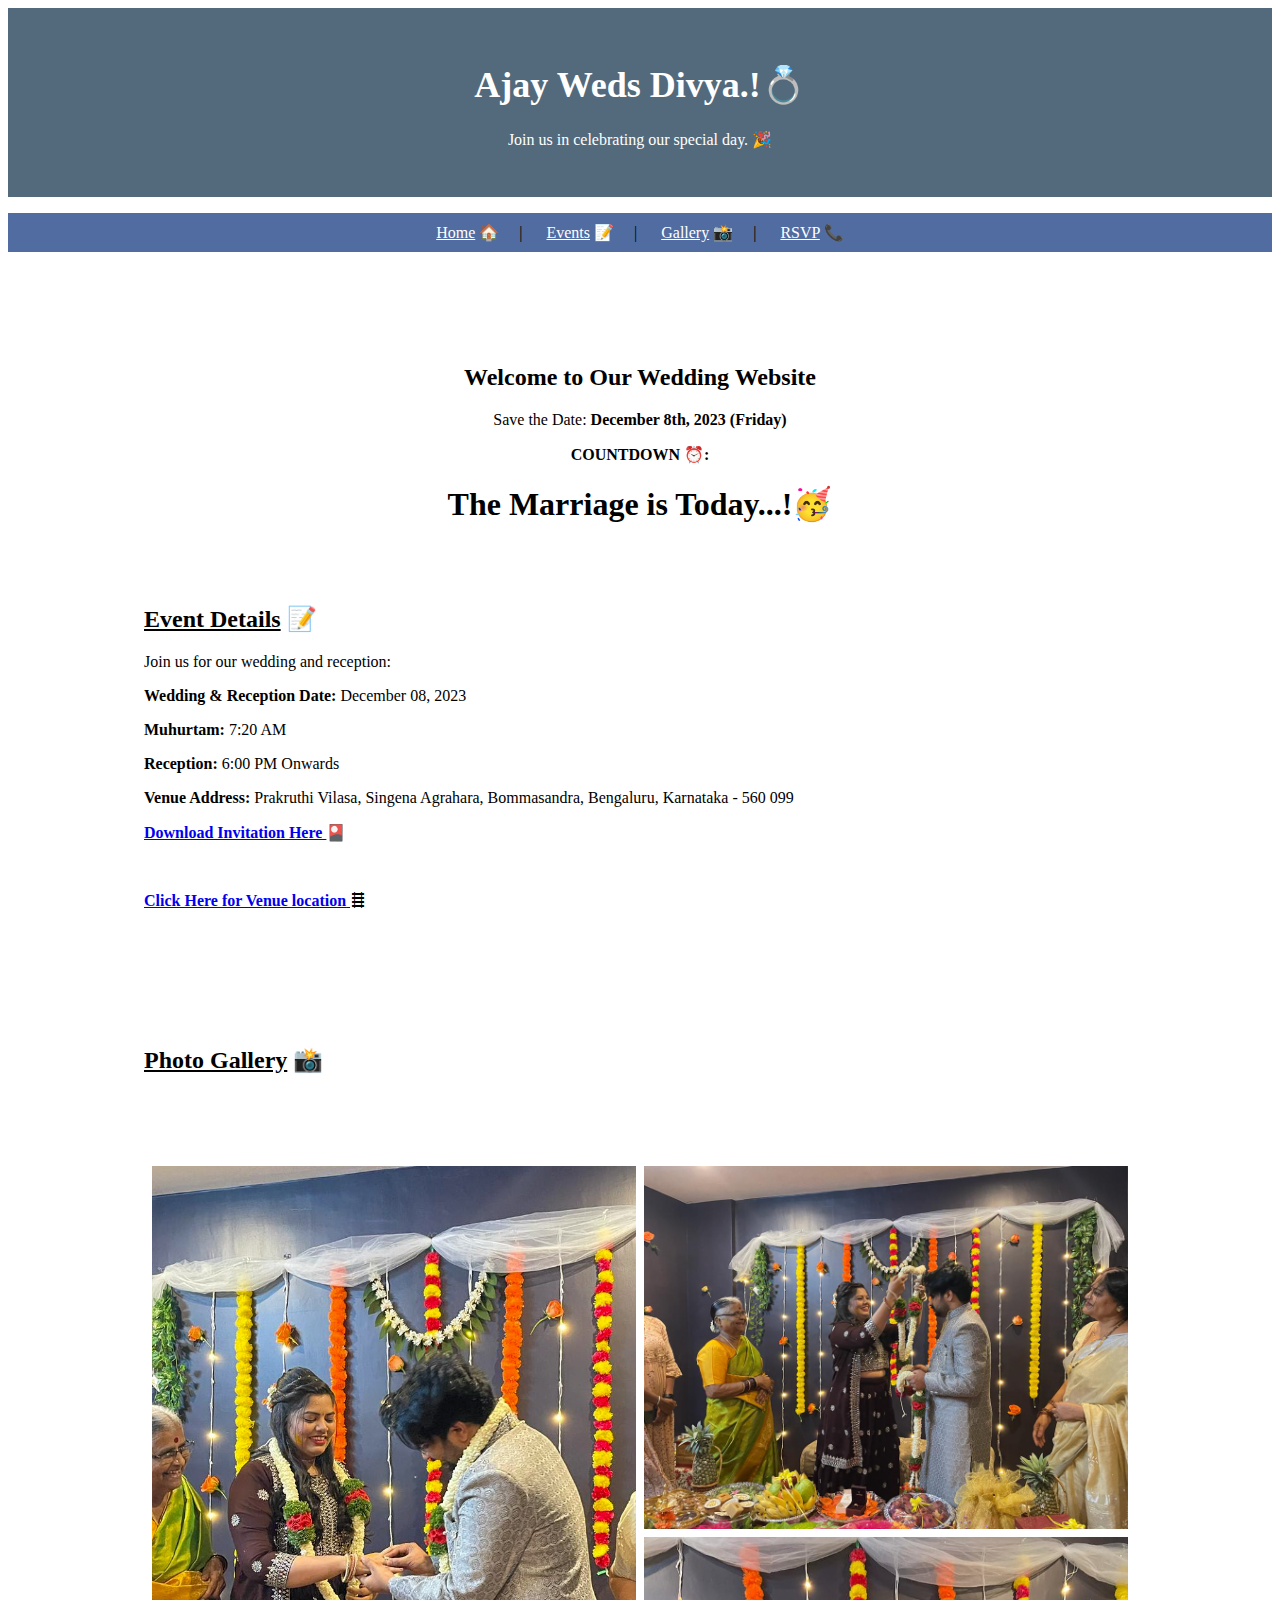
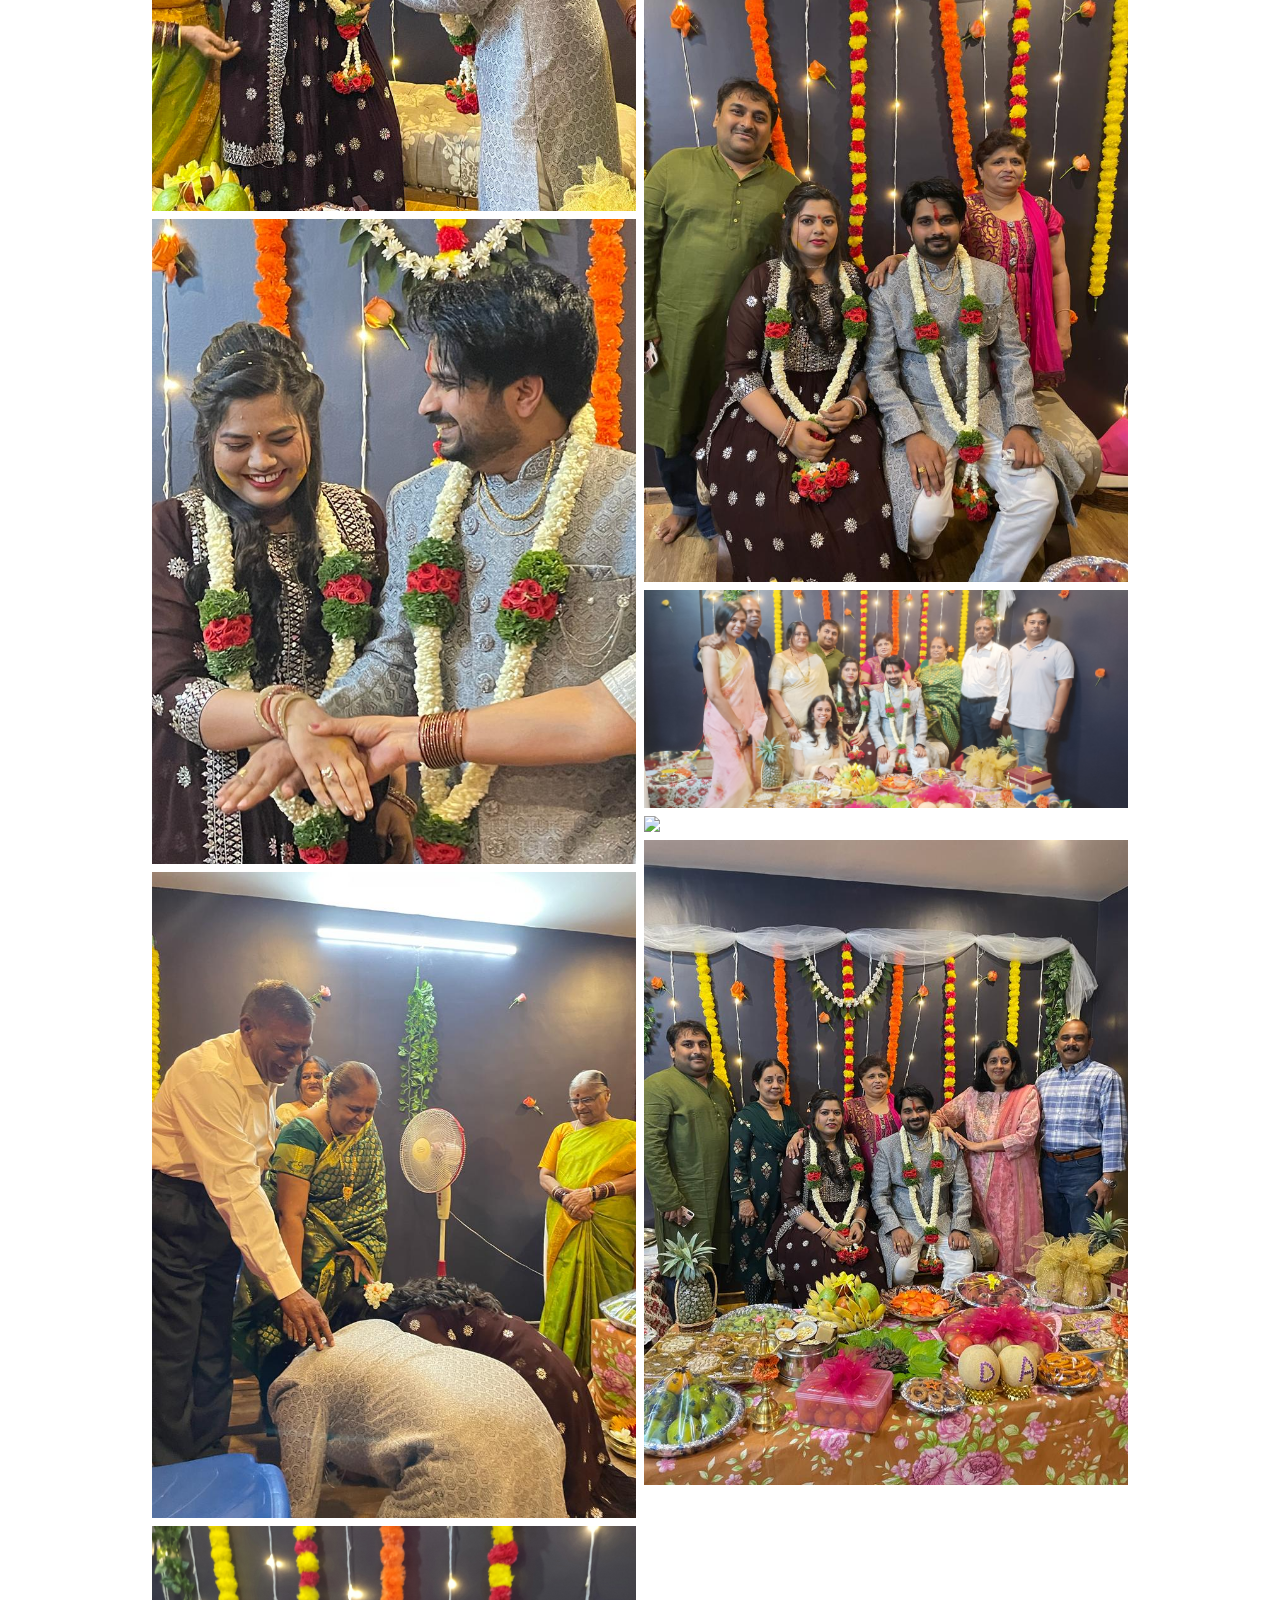
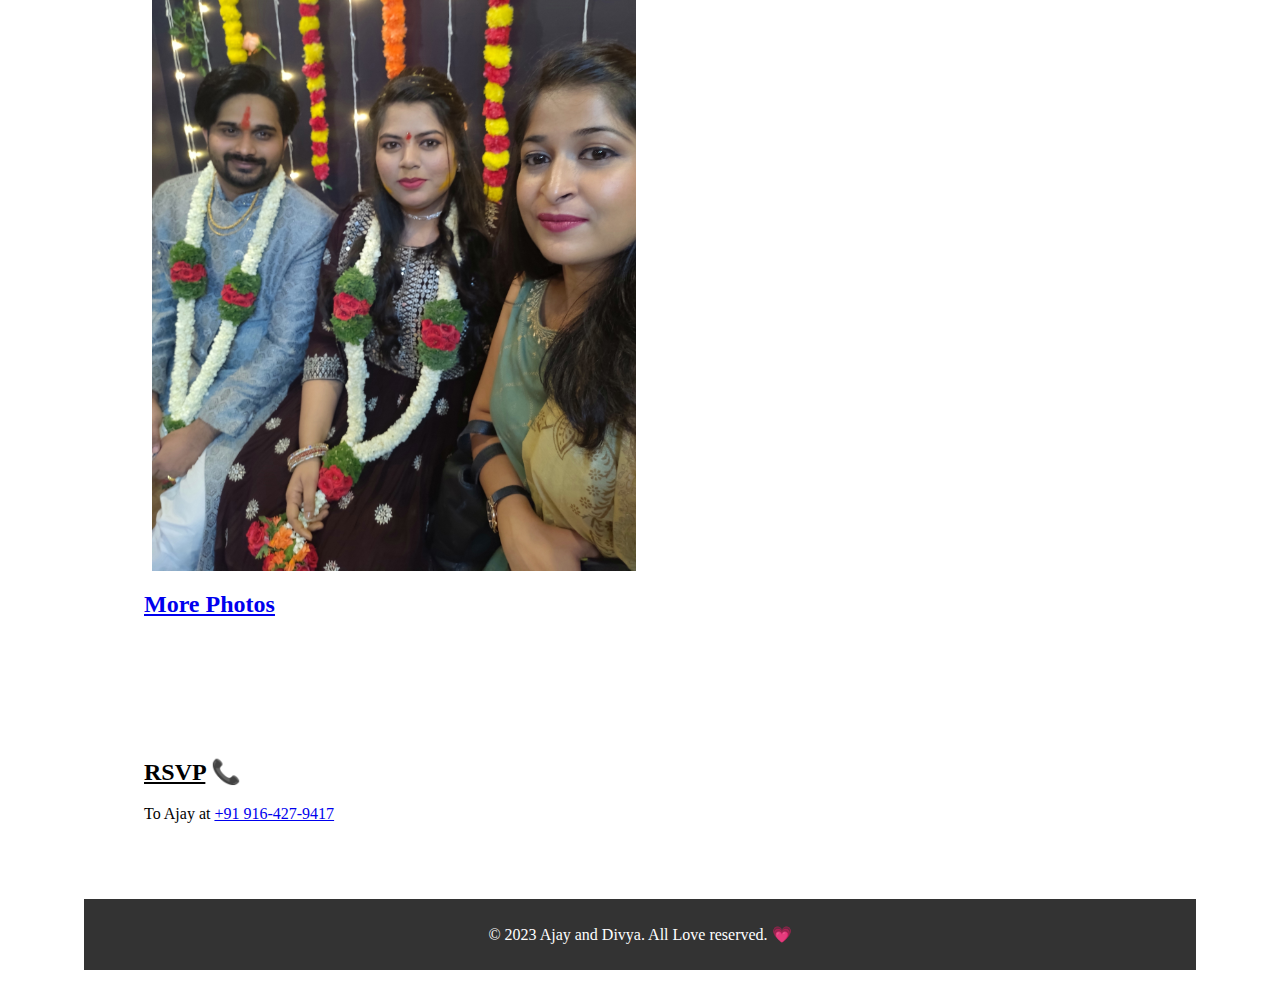
==== commit 9b5578e3: "Update index.html" ====
--- a/index.html
+++ b/index.html
@@ -1,12 +1,11 @@
 <!DOCTYPE html>
 <html lang="en">
-<head>
-    <meta charset="UTF-8">
-    <meta name="viewport" content="width=device-width, initial-scale=1.0,maximum-scale=1.0,user-scalable=no"> 
+<head style = "font-family:Bradley Hand, cursive;">
+    
+    <meta name="viewport" content="width=device-width, initial-scale=1.0,maximum-scale=1"> 
     <title>Ajay Weds Divya &#128151;</title>
     <link rel="stylesheet" href="style.css">
-<script>
-		
+<script>		
 // Set the date we're counting down to
 var countDownDate = new Date("Dec 8, 2023 00:00:00").getTime();
 
@@ -151,124 +150,6 @@
     header.classList.remove("sticky");
   }
 }
-	body {
-    font-family: Bradley Hand, cursive;
-    margin: 0;
-    padding: 0;
-    background-color: #f9f9f9;
-}
-
-header {
-    background-color: #526A7C;
-    color: #fff;
-    text-align: center;
-    padding: 20px 0;
-}
-
-header h1 {
-    font-size: 36px;
-}
-
-nav ul {
-    list-style: none;
-    background-color: #516CA1;
-    text-align: center;
-    padding: 10px 0;
-}
-
-nav li {
-    display: inline;
-    margin: 0 20px;
-}
-
-nav a {
-    text-decoration: none;
-    color: #fff;
-}
-
-section {
-    padding: 40px;
-    background-color: #fff;
-    margin: 20px;
-    border-radius: 10px;
-}
-
-footer {
-    background-color: #333;
-    color: #fff;
-    text-align: center;
-    padding: 10px 0;
-}
-
-
-.header {
-  text-align: center;
-  padding: 32px;
-}
-
-.row {
-  display: -ms-flexbox; /* IE 10 */
-  display: flex;
-  -ms-flex-wrap: wrap; /* IE 10 */
-  flex-wrap: wrap;
-  padding: 0 4px;
-}
-
-/* Create two equal columns that sits next to each other */
-.column {
-  -ms-flex: 50%; /* IE 10 */
-  flex: 50%;
-  padding: 0 4px;
-}
-
-.column img {
-  margin-top: 8px;
-  vertical-align: middle;
-}
-
-/* Style the buttons */
-.btn {
-  border: none;
-  outline: none;
-  padding: 10px 16px;
-  background-color: #f1f1f1;
-  cursor: pointer;
-  font-size: 18px;
-}
-
-.btn:hover {
-  background-color: #ddd;
-}
-
-.btn.active {
-  background-color: #666;
-  color: white;
-}
-* {
-  box-sizing: border-box;
-}
-
-.top-container {
-  background-color: #f1f1f1;
-  padding: 30px;
-  text-align: center;
-}
-
-
-
-.content {
-  padding: 16px;
-}
-
-.sticky {
-  position: fixed;
-  top: 0;
-  width: 100%;
-}
-
-.sticky + .content {
-  padding-top: 102px;
-}
 
 </script>
 </body>
--- a/style.css
+++ b/style.css
@@ -1,9 +1,4 @@
-body {
-    font-family: Bradley Hand, cursive;
-    margin: 0;
-    padding: 0;
-    background-color: #f9f9f9;
-}
+
 
 header {
     background-color: #526A7C;
@@ -115,4 +110,4 @@
 
 .sticky + .content {
   padding-top: 102px;
-}+}
